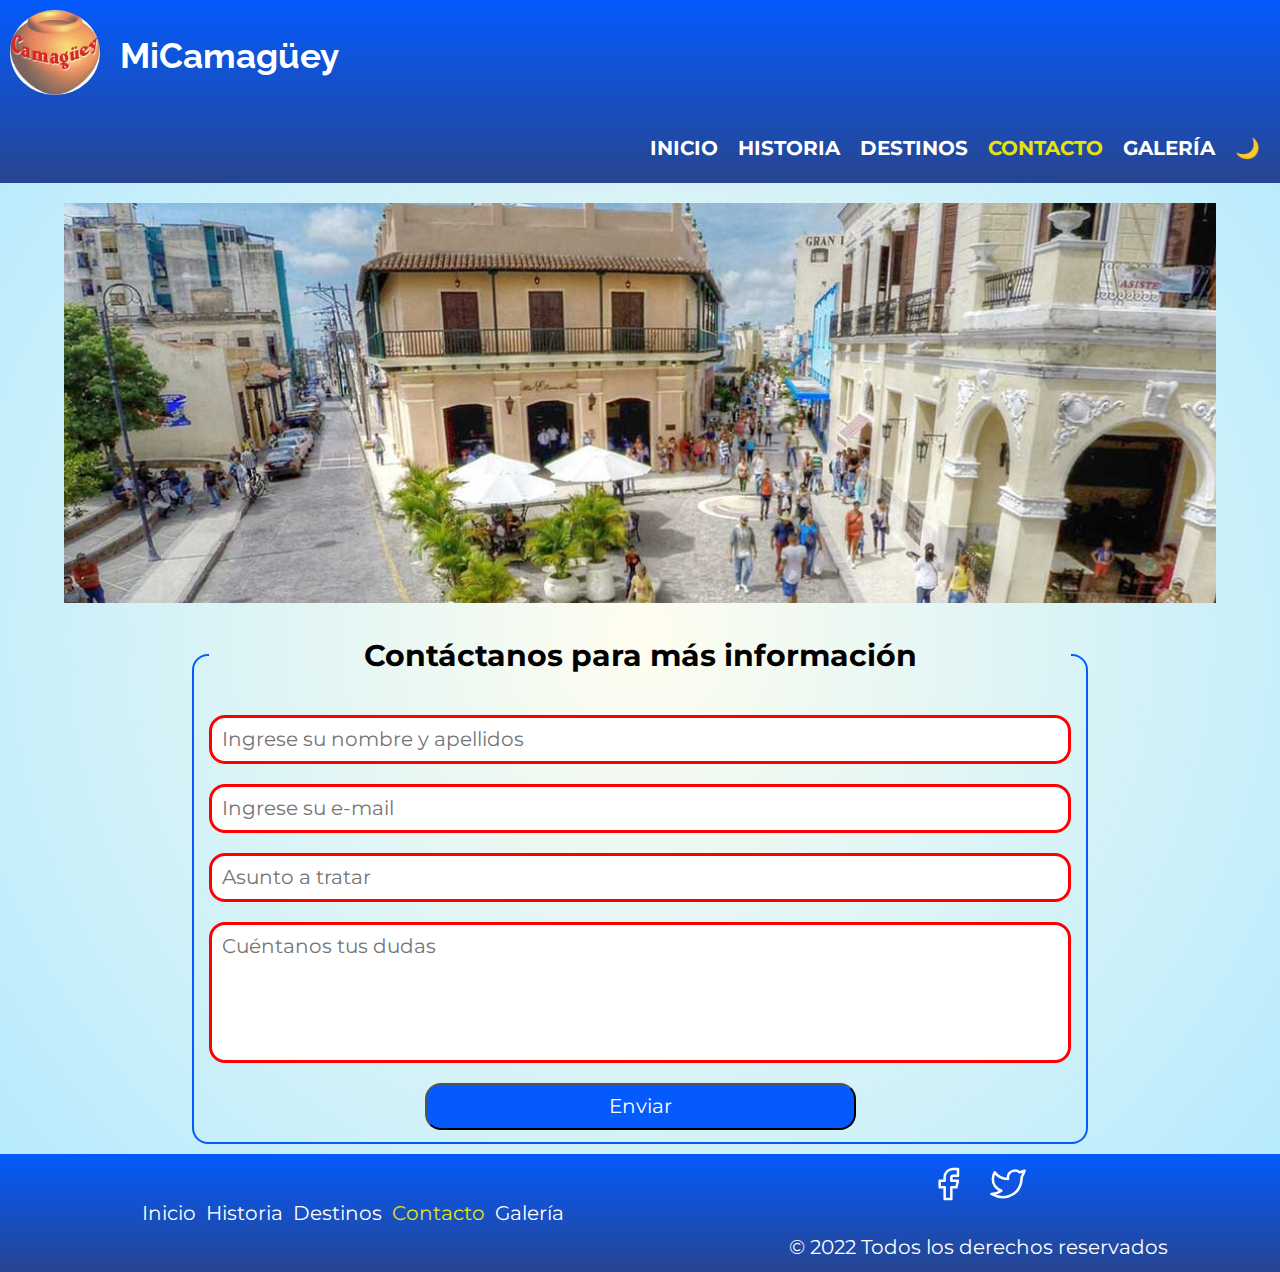
==== pages/contacto.html @ aed762e0 "cambios de fuente" ====
<!DOCTYPE html>
<html lang="en">
  <head>
    <meta charset="UTF-8" />
    <meta http-equiv="X-UA-Compatible" content="IE=edge" />
    <meta name="viewport" content="width=device-width, initial-scale=1.0" />
    <link rel="preconnect" href="https://fonts.googleapis.com" />
    <link rel="preconnect" href="https://fonts.gstatic.com" crossorigin />

    <!-- google fonts -->
    <link rel="preconnect" href="https://fonts.googleapis.com" />
    <link rel="preconnect" href="https://fonts.gstatic.com" crossorigin />
    <link
      href="https://fonts.googleapis.com/css2?family=Montserrat:wght@300&family=Raleway&display=swap"
      rel="stylesheet"
    />

    <!-- wow.js -->
    <link
      rel="stylesheet"
      href="https://cdnjs.cloudflare.com/ajax/libs/animate.css/3.7.2/animate.min.css"
    />
    <link
      rel="stylesheet"
      href="https://cdnjs.cloudflare.com/ajax/libs/animate.css/4.1.1/animate.min.css"
    />

    <!-- normalize -->
    <link rel="stylesheet" href="../css/normalize.css" />
    <!-- styleshhet -->
    <link rel="stylesheet" href="../css/style.css" />
    <title>Mi Camagüey | Contacto</title>

    <!-- favicon -->
    <link
      rel="apple-touch-icon"
      sizes="180x180"
      href="../assets/favicon/apple-touch-icon.png"
    />
    <link
      rel="icon"
      type="image/png"
      sizes="32x32"
      href="../assets/favicon/favicon-32x32.png"
    />
    <link
      rel="icon"
      type="image/png"
      sizes="16x16"
      href="../assets/favicon/favicon-16x16.png"
    />
    <link rel="manifest" href="../assets/favicon/site.webmanifest" />
  </head>
  <body>
    <header data-dark class="header">
      <div class="title">
        <div class="icon">
          <img
            class="iconCam"
            src="../assets/img/tinCam.jfif"
            alt="imagen Tinajon"
          />
        </div>

        <h1><a class="title-text" href="../index.html">MiCamagüey</a></h1>
        <div class="nav-menu hidden">
          <svg
            xmlns="http://www.w3.org/2000/svg"
            class="icon icon-tabler icon-tabler-menu-2"
            width="44"
            height="44"
            viewBox="0 0 24 24"
            stroke-width="1.5"
            stroke="#ffffff"
            fill="none"
            stroke-linecap="round"
            stroke-linejoin="round"
          >
            <path stroke="none" d="M0 0h24v24H0z" fill="none" />
            <line x1="4" y1="6" x2="20" y2="6" />
            <line x1="4" y1="12" x2="20" y2="12" />
            <line x1="4" y1="18" x2="20" y2="18" />
          </svg>
        </div>
      </div>
      <div class="navegation">
        <nav>
          <ul class="navigation__list">
            <li class="navigation__list-item">
              <a class="nav-a" href="../index.html">Inicio</a>
            </li>
            <li class="navigation__list-item">
              <a class="nav-a" href="./historia.html">Historia</a>
            </li>
            <li class="navigation__list-item">
              <a class="nav-a" href="./destinos.html">Destinos</a>
            </li>
            <li class="navigation__list-item">
              <a class="nav-a isactive" href="./contacto.html">Contacto</a>
            </li>
            <li class="navigation__list-item">
              <a class="nav-a" href="./galeria.html">Galería</a>
            </li>
          </ul>
        </nav>
        <div class="theme">
          <p class="btn-theme">​🌙​</p>
          <!--  <button class=" btn-tema-dark ">🌞​​</button> -->
        </div>
      </div>
    </header>
    <main data-dark class="container">
      <div class="slider">
        <div class="slider-slides">
          <div class="slider-slide active">
            <img src="../assets/img/camaguey.jpg" alt="plaza de camaguey" />
          </div>

          <div class="slider-slide">
            <img
              src="../assets/img/Calle-de-los-cines.jpg"
              alt="plaza de camaguey"
            />
          </div>

          <div class="slider-slide">
            <img src="../assets/img/Camaguey (1).jpg" alt="plaza de camaguey" />
          </div>

          <div class="slider-slide">
            <img
              src="../assets/img/Ciudad de Camagüey (2)(1).jpg"
              alt="plaza de camaguey"
            />
          </div>

          <div class="slider-slide">
            <img
              src="../assets/img/brisas-santa-lucia.jpg"
              alt="plaza de camaguey"
            />
          </div>

          <div class="slider-slide">
            <img src="../assets/img/camaguey1.jpg" alt="plaza de camaguey" />
          </div>

          <div class="slider-slide">
            <img
              src="../assets/img/playa-de-santa-lucia-provincia-de-camagüey-cuba-59797340.jpg"
              alt="plaza de camaguey"
            />
          </div>

          <div class="slider-slide">
            <img
              src="../assets/img/GettyImages-498400866.webp"
              alt="plaza de camaguey"
            />
          </div>
        </div>
      </div>
      <div class="form">
        <form id="contact" action="#">
          <fieldset>
            <legend>Contáctanos para más información</legend>
            <input
              type="text"
              placeholder="Ingrese su nombre y apellidos"
              name="nombre"
              id="nombre"
              pattern="^[A-Za-zÑñÁáÉéÍíÓóÚúÜü\s]+$"
              title="EL nombre solo acepta letras y espacios en blanco"
              required
            />
            <input
              type="email"
              placeholder="Ingrese su e-mail"
              name="email"
              id="email"
              pattern="^[a-z0-9]+(\.[_a-z0-9]+)*@[a-z0-9-]+(\.[a-z0-9-]+)*(\.[a-z]{2,15})$"
              title="Email incorrecto"
              required
            />
            <input
              type="text"
              name="subjet"
              placeholder="Asunto a tratar"
              id=""
              title="EL asunto es requerido"
              required
            />
            <textarea
              name="mensaje"
              id="mensaje"
              cols="40"
              rows="5"
              placeholder="Cuéntanos tus dudas"
              data-pattern="^.{1,255}$"
              title="El texto no debe exceder los 255 caracteres"
              required
            ></textarea>
            <input type="submit" value="Enviar" />
          </fieldset>
        </form>
      </div>
    </main>

    <footer data-dark class="footer">
      <ul class="navigation__footer">
        <li class="navigation__footer-item">
          <a href="../index.html">Inicio</a>
        </li>
        <li class="navigation__footer-item">
          <a href="./historia.html">Historia</a>
        </li>
        <li class="navigation__footer-item">
          <a href="./destinos.html">Destinos</a>
        </li>
        <li class="navigation__footer-item">
          <a class="isactive" href="./contacto.html">Contacto</a>
        </li>
        <li class="navigation__footer-item">
          <a href="./galeria.html">Galería</a>
        </li>
      </ul>

      <div class="red">
        <div class="red__icon">
          <a
            class="facebook"
            href="http://facebook.com"
            target="_blank"
            rel="noopener"
          >
            <svg
              xmlns="http://www.w3.org/2000/svg"
              class="icon icon-tabler icon-tabler-brand-facebook"
              width="60"
              height="60"
              viewBox="0 0 24 24"
              stroke-width="1.5"
              stroke="#ffffff"
              fill="none"
              stroke-linecap="round"
              stroke-linejoin="round"
            >
              <path stroke="none" d="M0 0h24v24H0z" fill="none" />
              <path
                d="M7 10v4h3v7h4v-7h3l1 -4h-4v-2a1 1 0 0 1 1 -1h3v-4h-3a5 5 0 0 0 -5 5v2h-3"
              />
            </svg>
          </a>

          <a
            class="twitter"
            href="http://twitter.com"
            target="_blank"
            rel="noopener"
          >
            <svg
              xmlns="http://www.w3.org/2000/svg"
              class="icon icon-tabler icon-tabler-brand-twitter"
              width="60"
              height="60"
              viewBox="0 0 24 24"
              stroke-width="1.5"
              stroke="#ffffff"
              fill="none"
              stroke-linecap="round"
              stroke-linejoin="round"
            >
              <path stroke="none" d="M0 0h24v24H0z" fill="none" />
              <path
                d="M22 4.01c-1 .49 -1.98 .689 -3 .99c-1.121 -1.265 -2.783 -1.335 -4.38 -.737s-2.643 2.06 -2.62 3.737v1c-3.245 .083 -6.135 -1.395 -8 -4c0 0 -4.182 7.433 4 11c-1.872 1.247 -3.739 2.088 -6 2c3.308 1.803 6.913 2.423 10.034 1.517c3.58 -1.04 6.522 -3.723 7.651 -7.742a13.84 13.84 0 0 0 .497 -3.753c-.002 -.249 1.51 -2.772 1.818 -4.013z"
              />
            </svg>
          </a>
        </div>
        <div class="red__derechos">
          <p>&copy; 2022 Todos los derechos reservados</p>
        </div>
      </div>
    </footer>

    <script src="../js/index.js" type="module"></script>
    <!-- wow.js -->
    <script src="../js/wow.min.js"></script>
    <script>
      new WOW().init();
    </script>
  </body>
</html>
---- css/style.css ----
:root {
    --main-color: #045AFC;
    --tilte-color: #FFFFFF;
    --second-color: #B0E9FF;
    --active-color: #E7E307;
    --third-color: #F8E7F9;
    --font-family-ppal: 'Raleway', sans-serif;
    --font-family-sec: 'Montserrat', sans-serif;



}

html {
    margin: 0;
    padding: 0;
    box-sizing: border-box;
    font-size: 62.5%;
    scroll-behavior: smooth;
}

*,
*:before,
*:after {
    box-sizing: inherit;
}

body {
    margin-left: auto;
    margin-right: auto;
    width: 100%;
    max-width: 140rem;
    font-size: 2rem;
    line-height: 1.5;
    background-image: radial-gradient(#fffdef, var(--second-color));
    font-family: var(--font-family-sec);
}

h1 {
    font-size: 3.5rem;
}

h2 {
    font-size: 2.8rem;
}

h3 {
    margin: 1.8rem auto;
}

a {
    text-decoration: none;
    color: var(--tilte-color);
}

li {
    list-style-type: none;
}


/* header */
.header,
.footer {
    background-image: linear-gradient(to top, #274590, var(--main-color));
}


.header {
    width: 100%;
    margin-bottom: 2rem;
    position: sticky;
    top: 0;
    z-index: 997;
}


.iconCam {
    width: 100%;
    height: auto;
    align-content: center;
    border-radius: 50%;
}

.icon {
    width: 11rem;
    min-width: 8rem;
    padding: 1rem 1rem;
}


.title {
    display: flex;
    flex-direction: column;
    justify-content: center;
    align-items: center;
    margin: 0 auto;
}


.title-text {
    font-family: var(--font-family-ppal);
    padding: 1rem 1rem;
}

.nav-a {
    padding-right: 1rem;
    padding-left: 1rem;
    padding-bottom: 0.2rem;
    color: var(--tilte-color);
    text-transform: uppercase;
    font-weight: bold;
    transition: border 0.2s step-end;
}

.navegation {
    display: flex;
    justify-content: flex-end;
    align-items: flex-end;
}


.nav-a:hover {
    border-bottom: 0.2rem solid var(--tilte-color);


}


.hidden {
    visibility: hidden;
    display: none;
}


/* btn theme y animation */

.btn-theme:hover {
    animation: shake 2s forwards;
}


@keyframes shake {
    10% {
        transform: rotate(15deg);
    }

    20% {
        transform: rotate(-15deg);
    }

    30% {
        transform: rotate(15deg);
    }

    50% {
        transform: rotate(0deg);
    }
}


/* //////////////////////////////// */

.nav-menu {
    width: 8rem;
    height: 8rem;
}

.icon-tabler-menu-2 {
    width: 100%;
    height: auto;
    margin: 0 auto;
    padding-top: 2rem;
    min-width: 3rem;
}


.isactive {
    color: var(--active-color);
}

.navigation__list-item {
    text-align: center;
}

.theme {
    margin-right: 2rem;
    margin-left: 1rem;
}

.theme:hover {
    cursor: pointer;
}


/* main */

.container {
    width: 100%;
    margin: 0 auto;
    text-align: center;

}

.big-image__location {
    margin: 0 auto;
    display: flex;
    flex-direction: row;
    justify-content: center;
    align-items: center;

}

.location-text {
    font-weight: bold;
    color: var(--main-color);
    font-size: 3rem;
    cursor: pointer;

}

.block {
    padding-top: 2rem;
    margin-bottom: 2rem;
    border-top: 1rem solid var(--main-color);
    height: auto;
    width: 90%;
    margin-left: auto;
    margin-right: auto;
}

.map iframe {
    border-radius: 16px;
    height: 100%;
}

.block p {
    font-weight: bold;
    font-style: italic;
}


.button {
    border: 2px solid var(--main-color);
    border-radius: 16px;
    width: 90%;
    height: 5rem;
    background-color: rgb(60, 60, 213);
    margin: 0 auto;
    display: flex;
    justify-content: center;
    align-items: center;
}

.button:hover {
    cursor: pointer;
    background-color: rgb(98, 98, 208);
}

.button a {
    color: var(--tilte-color);
    font-size: 2.5rem;
    text-align: center;
    margin: 0 1rem;
}


/* slides de imagenes */

.slider-slides {
    position: relative;
    height: 20rem;
    margin-bottom: 2rem;
}

.slider-slide {
    position: absolute;
    top: 0;
    left: 0;
    width: 100%;
    height: 100%;
    opacity: 0;
    visibility: hidden;
    transition: opacity 2s ease;
}

.slider-slide img {

    height: inherit;
    width: 90%;
    object-fit: cover;
    object-position: 70% 30%;

}

.slider-slide.active {
    opacity: 1;
    visibility: visible;
}

/* //////////////////////////////////////////////////////// */


/* contenido ppal */
.ppal-content {
    margin-top: 5rem;

}

.art1 {
    background-image: url(../assets/img/agramonte.jpg);

}

.art2 {
    background-image: url(../assets/img/sanaceciliajpg.jpg);
}

.art3 {
    background-image: url(../assets/img/playatitle.jpg);
}

.art1,
.art2,
.art3 {
    background-position: center;
    background-repeat: no-repeat;
    background-size: cover;
}

.ppal-content__text {
    width: 90%;
    margin: 0 auto;
    border: 4px solid var(--main-color);
    border-radius: 16px;
    margin-bottom: 2rem;
    color: var(--tilte-color);

}

.all-content {
    background-color: rgba(0, 0, 0, .5);
    transition-duration: 1s;
    height: 100%;
    border-radius: 16px;
}

.all-content:hover {
    background-color: rgba(253, 253, 253, 0.7);
    cursor: pointer;
}

.all-content a:hover {
    color: #000;
    font-weight: 900;
}

.ppal-content__tilte {
    display: flex;
    flex-direction: column;
    justify-content: center;
    align-items: center;
    margin: 0 auto;

}

.icon-content {
    width: 10rem;
    height: 10rem;
    background-color: var(--tilte-color);
    border-radius: 50%;
}


/* footer */
.footer {
    margin: 0 auto;
    width: 100%;
    height: auto;
    display: flex;
    justify-content: space-around;
    align-items: center;

}

.red {
    display: flex;
    flex-direction: column;
    justify-content: center;
    align-items: center;
}

.red__icon {
    display: flex;
    flex-direction: column;
    align-content: center;
}

.red__derechos p {
    color: var(--tilte-color);
    margin: 1rem;
    text-align: center;
}


.footer svg:hover {
    cursor: pointer;
}

.navigation__footer-item {
    margin-right: 1rem;
}


.navigation__footer-item a:hover {
    color: var(--active-color);
}

/* question */

.question {
    margin-top: 3rem;
    margin-bottom: 3rem;
}

.question p,
a {
    display: inline;
}

.question a {
    color: var(--main-color)
}

.question a:hover {
    text-decoration: underline;
}

/* media-queries */

@media screen and (min-width:480px) {
    .title {
        flex-direction: row;
        justify-content: flex-start;
    }

    .red {
        flex-direction: row;
        justify-content: flex-end;
    }

}

@media screen and (min-width:600px) {
    .slider-slides {
        height: 35rem;
    }
}

@media screen and (min-width:768px) {

    .navigation__list {
        display: flex;
        justify-content: center;
        align-content: center;
    }

    .block {
        display: flex;
        gap: 2rem;
    }

    .map,
    .location {
        width: 50%;
    }

    .button {
        width: 30rem;
    }

    .ppal-content {
        display: flex;
        gap: 1rem;
    }

    .ppal-content__text {
        width: 40%;
    }

    .navigation__footer {
        display: flex;
        justify-content: flex-end;
        align-content: center;
    }

    .red__icon {
        flex-direction: row;
        justify-content: flex-start;
        align-items: center;

    }

    .facebook {
        margin-right: -5rem;
    }

    .red {
        flex-direction: column;
        justify-content: center;

    }

    .slider-slides {
        height: 40rem;
    }
}



/* /////////////////////////////////////////////////////////////// */

/* Historia */

.historyContent {
    padding: 2rem 2rem;
    border: 4px solid var(--main-color);
    background-image: linear-gradient(to bottom, var(--third-color), #E45EEC);
    margin-bottom: 3rem;
    border-radius: 16px;
}


.historyContent__img img,
.historyContent__img iframe {
    width: 100%;



}

.historyContent__text p {
    text-align: justify;
    margin-top: 0;
}

.back {
    display: flex;
    flex-direction: column;
    align-content: center;
    justify-content: center;

}


.back__icon :hover {
    cursor: pointer;
}

/* media queries */
@media screen and (min-width:1024px) {
    .historyContent {
        display: flex;
        gap: 2rem;

    }

    .historyContent__img,
    .historyContent__text {
        width: 50%;
    }

    .historyContent__img img {
        display: flex;
        align-content: center;
    }

    .back {
        padding-left: 2rem;
        flex-direction: row;
        justify-content: flex-start;
    }

    .back .question {
        padding-left: 40rem;
    }

}



/* /////////////////////////////////////////////////////////////// */

/* Contacto */

fieldset {

    height: auto;
    margin: 1rem auto;
    width: 70%;
    border: 2px solid var(--main-color);
    border-radius: 16px;
}

legend {
    font-size: 3rem;
    font-weight: bold;
}

.form textarea {
    resize: none;
}

fieldset>* {
    display: block;
    width: 100%;
    margin-top: 2rem;
    padding: 1rem;
    border-radius: 16px;
}

fieldset [type="submit"] {
    background-color: var(--main-color);
    color: var(--tilte-color);
    border-radius: 16px;
}

fieldset [type="submit"]:hover {
    cursor: pointer;
    background-color: rgb(123, 165, 209);

}

.contact *::placeholder {
    color: #000;
}

[required]:valid {
    border: 3px solid green;
}

[required]:invalid {
    border: 3px solid red;
}

/* media queries */
@media screen and (min-width:768px) {
    fieldset [type="submit"] {
        width: 50%;
        margin-left: auto;
        margin-right: auto;
    }
}

/* ///////////////////////////////////////////////////////////////////////////// */

/* galeria */
.galery {
    display: grid;
    row-gap: 2rem;
}

.galery__img {
    width: 90%;
    max-width: 50rem;
    height: 30rem;
    background-color: var(--third-color);
    margin: 0 auto;
    margin-bottom: 1rem;
    border-radius: 5%;
}

.galery__img img {
    width: 100%;
    height: 100%;
    border-radius: 5%;
    padding: 1rem 1rem;
    background-size: cover;
    opacity: 0.5;
}

.extra-image {
    width: 100%;
    max-width: 50rem;
    min-height: 30rem;
    background-repeat: no-repeat;
    background-size: cover;
    background-position: center;
    border-radius: 16px;
    opacity: 0.2;
}

.bI-one,
.bI-two {
    background-image: url(../assets/img/hoteles/CCC-Valentin-Cayo-Cruz-Pool-001.jpg);
    width: 90%;
    margin: 1rem auto;
}

.bI-one {
    grid-row: 2;
}

.bI-two {
    grid-row: 15;
}

.galery__img img:hover {
    opacity: 1;
}

@media screen and (min-width:768px) {
    .galery {
        grid-template-columns: repeat(2, 1fr);
    }

    .extra-image {
        max-width: 100rem;
    }

    .bI-one,
    .bI-two {
        width: 95%;
    }

    .bI-one {
        grid-column: 1/3;
    }

    .bI-two {
        grid-row: 8;
        grid-column: 1/3;
    }
}

@media screen and (min-width:1024px) {
    .galery {
        grid-template-columns: repeat(3, 1fr);
    }

    .bI-one {
        grid-column: 1/3;
    }

    .bI-two {
        grid-row: 5;
        grid-column: 2/4;
    }
}

/* /////////////////////////////////////////////////////////////////////////// */

/* destinos */
.travel {
    margin-top: 4rem;
}

.ppal-section__search {
    display: flex;
    align-items: center;
    justify-content: center;
    width: 100%;
    margin: 0 auto;
}

.ppal-section__search input {
    border: 2px solid var(--main-color);
    border-radius: 16px;
    width: 60%;
    height: 4rem;
    padding-left: 1rem;
}

.ppal-section__search svg {
    width: 4rem;
    height: 4rem;
    border: 2px solid var(--main-color);
    border-radius: 50%;
    margin-left: 1rem;

}

.ppal-section__search svg:hover {
    cursor: pointer;
    background-color: #FFFFFF;

}

.card {
    width: 90%;
    max-width: 45rem;
    height: 40rem;
    background-color: var(--third-color);
    border: 2px solid var(--main-color);
    border-radius: 5%;
    margin: 0 auto;
    margin-bottom: 3rem;
}

.card__img {
    padding-top: 2rem;
    width: 100%;
    height: 25rem;
    margin: 0 auto;

}

.card__img img {
    width: 90%;
    height: 100%;
    border-radius: 5%;
}

.card__text {
    margin: 2rem 1rem;
}

.btn {
    background-color: var(--main-color);
    width: 60%;
    height: auto;
    color: var(--tilte-color);
    margin: 2rem auto;
    border-radius: 16px;
}

.btn:hover {
    cursor: pointer;
    background-color: rgb(98, 98, 208);
}

/* mediaqueries */
@media screen and (min-width:768px) {
    .travel {
        display: grid;
        grid-template-columns: repeat(2, 1fr);
    }

    .ppal-section__search input {
        width: 33rem;
    }
}

@media screen and (min-width:1024px) {
    .travel {
        grid-template-columns: repeat(3, 1fr);
    }

}

/* color tema */
.dark {
    background-color: #000000;
    color: var(--active-color);
}
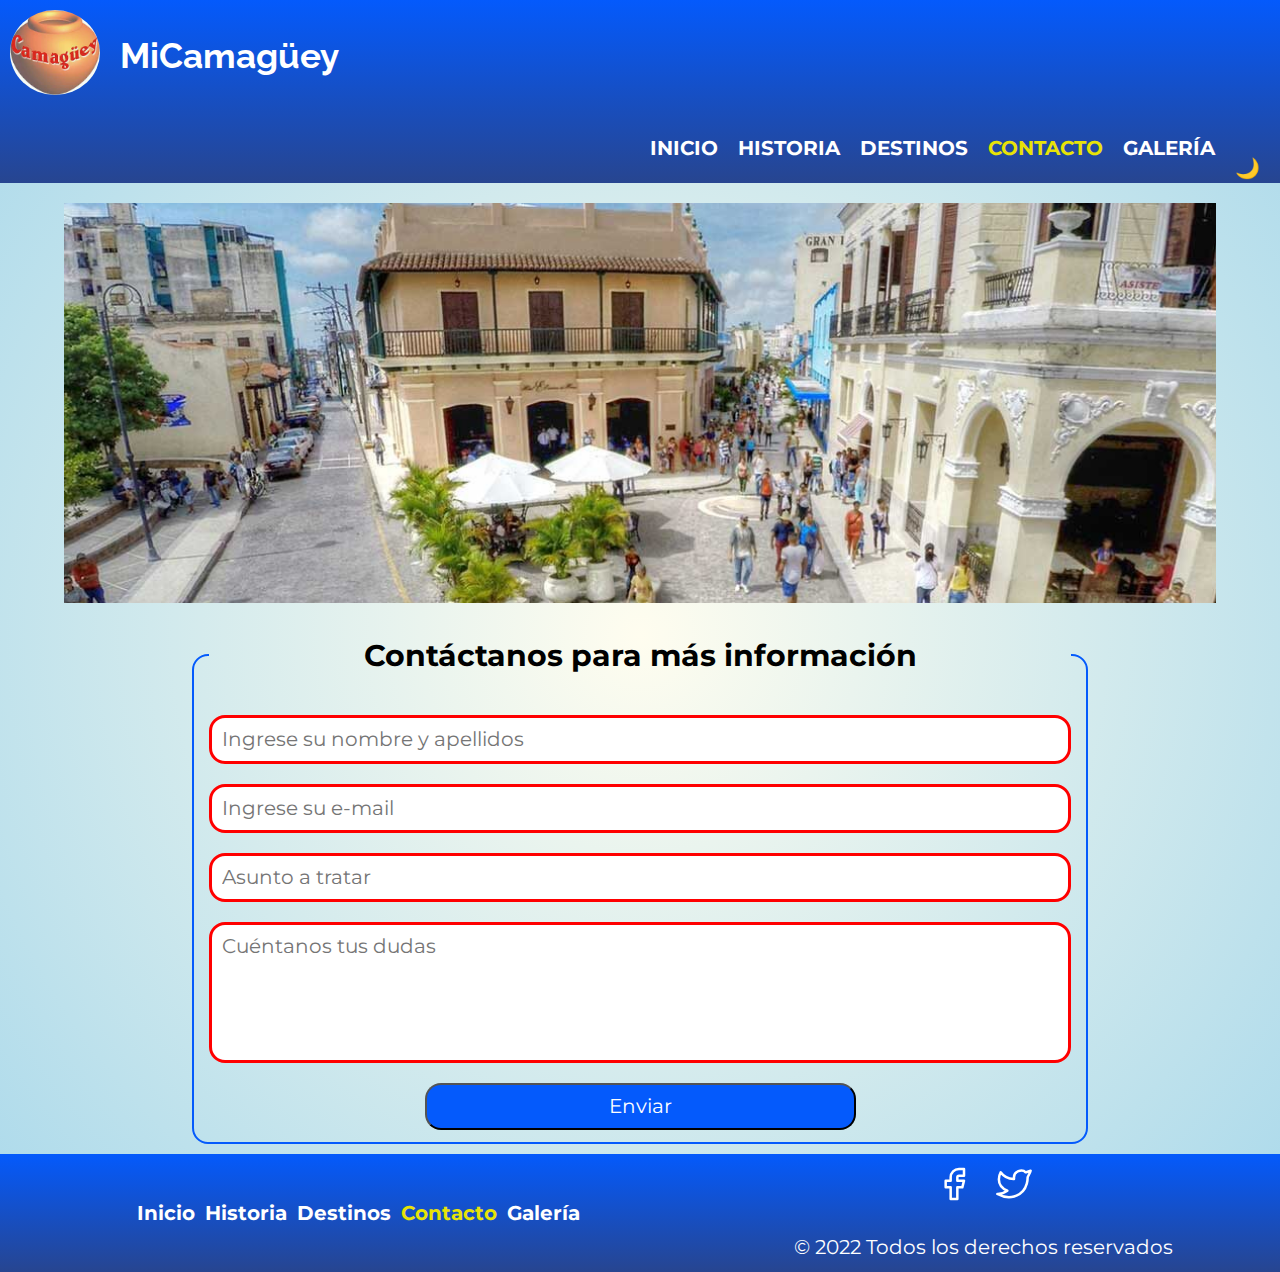
==== commit e5476926: "Actualizando cambios" ====
--- a/pages/contacto.html
+++ b/pages/contacto.html
@@ -14,7 +14,13 @@
       href="https://fonts.googleapis.com/css2?family=Montserrat:wght@300&family=Raleway&display=swap"
       rel="stylesheet"
     />
-
+    <!-- boostrap -->
+    <link
+      href="https://cdn.jsdelivr.net/npm/bootstrap@5.2.2/dist/css/bootstrap.min.css"
+      rel="stylesheet"
+      integrity="sha384-Zenh87qX5JnK2Jl0vWa8Ck2rdkQ2Bzep5IDxbcnCeuOxjzrPF/et3URy9Bv1WTRi"
+      crossorigin="anonymous"
+    />
     <!-- wow.js -->
     <link
       rel="stylesheet"
@@ -283,11 +289,20 @@
       </div>
     </footer>
 
-    <script src="../js/index.js" type="module"></script>
     <!-- wow.js -->
     <script src="../js/wow.min.js"></script>
     <script>
       new WOW().init();
     </script>
+
+    <!-- boostrap js -->
+    <script
+      src="https://cdn.jsdelivr.net/npm/bootstrap@5.2.2/dist/js/bootstrap.bundle.min.js"
+      integrity="sha384-OERcA2EqjJCMA+/3y+gxIOqMEjwtxJY7qPCqsdltbNJuaOe923+mo//f6V8Qbsw3"
+      crossorigin="anonymous"
+    ></script>
+
+    <!-- scrip ppal -->
+    <script src="../js/index.js" type="module"></script>
   </body>
 </html>
--- a/css/style.css
+++ b/css/style.css
@@ -1,14 +1,13 @@
 :root {
     --main-color: #045AFC;
     --tilte-color: #FFFFFF;
-    --second-color: #B0E9FF;
+    --second-color: #a8d8eb;
+    --second-color-opacity: rgba(2, 4, 9, 0.2);
     --active-color: #E7E307;
     --third-color: #F8E7F9;
+    --black-color: #000000;
     --font-family-ppal: 'Raleway', sans-serif;
     --font-family-sec: 'Montserrat', sans-serif;
-
-
-
 }
 
 html {
@@ -51,10 +50,15 @@
 a {
     text-decoration: none;
     color: var(--tilte-color);
+    font-weight: bold;
 }
 
 li {
     list-style-type: none;
+}
+
+p {
+    margin: 0 auto;
 }
 
 
@@ -108,7 +112,7 @@
     padding-bottom: 0.2rem;
     color: var(--tilte-color);
     text-transform: uppercase;
-    font-weight: bold;
+    /*   font-weight: bold; */
     transition: border 0.2s step-end;
 }
 
@@ -118,13 +122,10 @@
     align-items: flex-end;
 }
 
-
 .nav-a:hover {
     border-bottom: 0.2rem solid var(--tilte-color);
-
-
-}
-
+    color: var(--tilte-color);
+}
 
 .hidden {
     visibility: hidden;
@@ -191,14 +192,12 @@
     cursor: pointer;
 }
 
-
 /* main */
 
 .container {
     width: 100%;
     margin: 0 auto;
     text-align: center;
-
 }
 
 .big-image__location {
@@ -215,7 +214,6 @@
     color: var(--main-color);
     font-size: 3rem;
     cursor: pointer;
-
 }
 
 .block {
@@ -249,11 +247,12 @@
     display: flex;
     justify-content: center;
     align-items: center;
+    transition: all 0.5s ease;
 }
 
 .button:hover {
     cursor: pointer;
-    background-color: rgb(98, 98, 208);
+    background-color: var(--second-color);
 }
 
 .button a {
@@ -261,6 +260,11 @@
     font-size: 2.5rem;
     text-align: center;
     margin: 0 1rem;
+    transition: all 0.5s ease;
+}
+
+.button:hover a {
+    color: var(--black-color);
 }
 
 
@@ -303,12 +307,10 @@
 /* contenido ppal */
 .ppal-content {
     margin-top: 5rem;
-
 }
 
 .art1 {
     background-image: url(../assets/img/agramonte.jpg);
-
 }
 
 .art2 {
@@ -338,7 +340,7 @@
 }
 
 .all-content {
-    background-color: rgba(0, 0, 0, .5);
+    background-color: rgba(0, 0, 0, 0.5);
     transition-duration: 1s;
     height: 100%;
     border-radius: 16px;
@@ -351,7 +353,6 @@
 
 .all-content a:hover {
     color: #000;
-    font-weight: 900;
 }
 
 .ppal-content__tilte {
@@ -478,15 +479,6 @@
         width: 30rem;
     }
 
-    .ppal-content {
-        display: flex;
-        gap: 1rem;
-    }
-
-    .ppal-content__text {
-        width: 40%;
-    }
-
     .navigation__footer {
         display: flex;
         justify-content: flex-end;
@@ -515,32 +507,136 @@
     }
 }
 
+@media screen and (min-width:1024px) {
+    .ppal-content {
+        display: flex;
+        gap: 1rem;
+    }
+
+}
+
 
 
 /* /////////////////////////////////////////////////////////////// */
 
 /* Historia */
+.content-title {
+    border-top: 5px solid var(--main-color);
+    border-bottom: 5px solid var(--main-color);
+    width: 70%;
+    text-align: center;
+    margin-left: auto;
+    margin-right: auto;
+}
 
 .historyContent {
-    padding: 2rem 2rem;
+    width: 100%;
     border: 4px solid var(--main-color);
-    background-image: linear-gradient(to bottom, var(--third-color), #E45EEC);
-    margin-bottom: 3rem;
-    border-radius: 16px;
-}
-
-
-.historyContent__img img,
-.historyContent__img iframe {
-    width: 100%;
-
-
-
-}
+    border-radius: 16px;
+    margin-bottom: 1rem;
+}
+
+.img1 {
+    background-image: url("../assets/img/descubrimiento-cuba.jpg");
+}
+
+.img2 {
+    background-image: url("../assets/img/ARQUITECTURA-COLONIAL-CUBANA_Joaquin-Emilio-WEISS_-Grabaado-de-la-Plaza-del-Mercado_Plaza-Vieja-de-la-Habana_Dibujo-Elias-Durnford.jpg");
+}
+
+.img3 {
+    background-image: url("../assets/img/independencia-cuba.jpg");
+}
+
+.img4 {
+    background-image: url("../assets/img/images.jfif");
+}
+
+
+.historyContent__img {
+    width: 100%;
+    height: 100%;
+    background-repeat: no-repeat;
+    background-position: center;
+    background-size: cover;
+    border-radius: 16px;
+}
+
+
+.historyContent__text {
+    transition: all 1s ease;
+    height: 100%;
+
+}
+
+.textColor-white {
+    color: var(--tilte-color);
+}
+
+.historyText__title {
+    margin-top: 0;
+    padding-top: 3rem;
+}
+
+.historyText__title {
+    visibility: hidden;
+}
+
 
 .historyContent__text p {
-    text-align: justify;
-    margin-top: 0;
+    display: flex;
+    justify-content: center;
+    align-items: flex-start;
+    padding: 1rem 1rem;
+    margin-bottom: 1rem;
+    height: 100%;
+    font-weight: bold;
+    visibility: hidden;
+}
+
+.btn-container {
+    padding: 1rem 1rem;
+    visibility: hidden;
+}
+
+.btn-youtube {
+    background-color: var(--main-color);
+    width: 80%;
+    border-radius: 30px;
+    margin-left: auto;
+    margin-right: auto;
+    display: flex;
+    justify-content: space-around;
+    align-items: center;
+    height: 5rem;
+    transition: background-color 1s ease;
+
+}
+
+.youtube-svg {
+    margin-top: 1rem;
+}
+
+.btn-youtube:hover {
+    color: var(--black-color);
+    background-color: var(--second-color);
+}
+
+
+.historyContent__text:hover>* {
+    visibility: visible;
+}
+
+.historyContent__text:hover {
+    background-color: rgba(0, 0, 0, .5);
+}
+
+.btn-youtube:hover strong {
+    color: var(--black-color);
+}
+
+.btn-youtube:hover svg {
+    fill: var(--black-color);
 }
 
 .back {
@@ -551,28 +647,21 @@
 
 }
 
-
 .back__icon :hover {
     cursor: pointer;
 }
 
 /* media queries */
 @media screen and (min-width:1024px) {
-    .historyContent {
-        display: flex;
-        gap: 2rem;
-
-    }
-
-    .historyContent__img,
-    .historyContent__text {
+    .grid-container {
+        display: grid;
+        grid-template-columns: repeat(2, 1fr);
+        column-gap: 1rem;
+    }
+
+    /*  .historyText-title {
         width: 50%;
-    }
-
-    .historyContent__img img {
-        display: flex;
-        align-content: center;
-    }
+    } */
 
     .back {
         padding-left: 2rem;
@@ -663,37 +752,38 @@
     width: 90%;
     max-width: 50rem;
     height: 30rem;
-    background-color: var(--third-color);
-    margin: 0 auto;
-    margin-bottom: 1rem;
     border-radius: 5%;
+    margin: 0 auto;
+
 }
 
 .galery__img img {
     width: 100%;
     height: 100%;
     border-radius: 5%;
-    padding: 1rem 1rem;
     background-size: cover;
-    opacity: 0.5;
+    cursor: pointer;
+
 }
 
 .extra-image {
-    width: 100%;
+    width: 90%;
     max-width: 50rem;
-    min-height: 30rem;
+    height: 30rem;
+    margin-left: auto;
     background-repeat: no-repeat;
     background-size: cover;
     background-position: center;
     border-radius: 16px;
-    opacity: 0.2;
-}
+    cursor: pointer;
+}
+
 
 .bI-one,
 .bI-two {
     background-image: url(../assets/img/hoteles/CCC-Valentin-Cayo-Cruz-Pool-001.jpg);
     width: 90%;
-    margin: 1rem auto;
+    margin: 0 auto;
 }
 
 .bI-one {
@@ -704,22 +794,17 @@
     grid-row: 15;
 }
 
-.galery__img img:hover {
-    opacity: 1;
-}
+
 
 @media screen and (min-width:768px) {
     .galery {
         grid-template-columns: repeat(2, 1fr);
+        row-gap: 3rem;
     }
 
     .extra-image {
-        max-width: 100rem;
-    }
-
-    .bI-one,
-    .bI-two {
         width: 95%;
+        max-width: 110rem;
     }
 
     .bI-one {
@@ -814,7 +899,7 @@
     margin: 2rem 1rem;
 }
 
-.btn {
+.btn-card {
     background-color: var(--main-color);
     width: 60%;
     height: auto;
@@ -823,7 +908,7 @@
     border-radius: 16px;
 }
 
-.btn:hover {
+.btn-card:hover {
     cursor: pointer;
     background-color: rgb(98, 98, 208);
 }
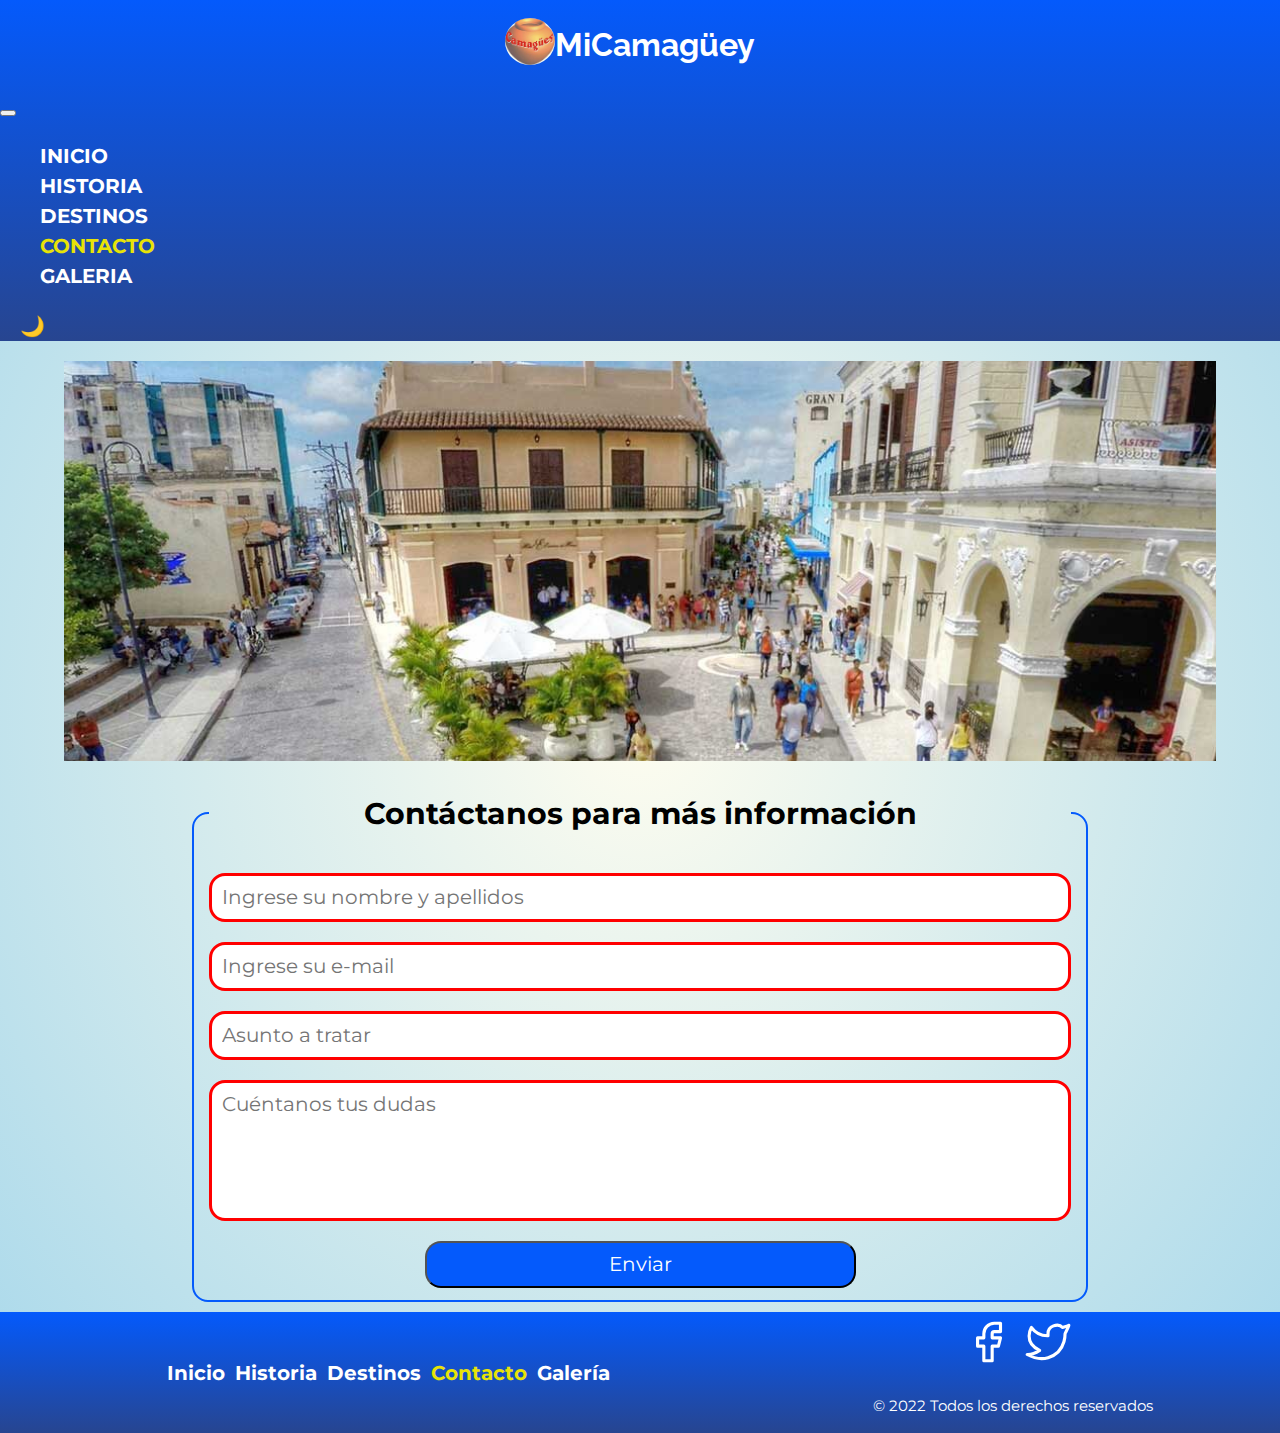
==== commit 3f47edb3: "adaptando header con bosstrap y acomodando elementos del footer" ====
--- a/pages/contacto.html
+++ b/pages/contacto.html
@@ -59,61 +59,59 @@
   </head>
   <body>
     <header data-dark class="header">
-      <div class="title">
-        <div class="icon">
-          <img
-            class="iconCam"
-            src="../assets/img/tinCam.jfif"
-            alt="imagen Tinajon"
-          />
+      <nav class="navbar navbar-expand-lg bg-light nav-size">
+        <div class="container-fluid nav-background">
+          <a class="navbar-brand" href="#">
+            <div class="title">
+              <div class="icon">
+                <img
+                  class="iconCam"
+                  src="../assets/img/tinCam.jfif"
+                  alt="imagen Tinajon"
+                />
+              </div>
+              <h1>
+                <a class="title-text" href="../index.html">MiCamagüey</a>
+              </h1>
+            </div>
+          </a>
+          <button
+            class="navbar-toggler"
+            type="button"
+            data-bs-toggle="collapse"
+            data-bs-target="#navbarNav"
+            aria-controls="navbarNav"
+            aria-expanded="false"
+            aria-label="Toggle navigation"
+          >
+            <span class="navbar-toggler-icon"></span>
+          </button>
+          <div class="collapse navbar-collapse nav-menu" id="navbarNav">
+            <ul class="navbar-nav">
+              <li class="nav-item">
+                <a class="nav-link nav-a" href="../index.html">Inicio</a>
+              </li>
+              <li class="nav-item">
+                <a class="nav-link nav-a" href="./historia.html">Historia</a>
+              </li>
+              <li class="nav-item">
+                <a class="nav-link nav-a" href="./destinos.html">Destinos</a>
+              </li>
+              <li class="nav-item">
+                <a class="nav-link nav-a isactive" href="./contacto.html"
+                  >Contacto</a
+                >
+              </li>
+              <li class="nav-item">
+                <a class="nav-link nav-a" href="./galeria.html">Galeria</a>
+              </li>
+            </ul>
+            <div class="theme">
+              <p class="btn-theme">​🌙​</p>
+            </div>
+          </div>
         </div>
-
-        <h1><a class="title-text" href="../index.html">MiCamagüey</a></h1>
-        <div class="nav-menu hidden">
-          <svg
-            xmlns="http://www.w3.org/2000/svg"
-            class="icon icon-tabler icon-tabler-menu-2"
-            width="44"
-            height="44"
-            viewBox="0 0 24 24"
-            stroke-width="1.5"
-            stroke="#ffffff"
-            fill="none"
-            stroke-linecap="round"
-            stroke-linejoin="round"
-          >
-            <path stroke="none" d="M0 0h24v24H0z" fill="none" />
-            <line x1="4" y1="6" x2="20" y2="6" />
-            <line x1="4" y1="12" x2="20" y2="12" />
-            <line x1="4" y1="18" x2="20" y2="18" />
-          </svg>
-        </div>
-      </div>
-      <div class="navegation">
-        <nav>
-          <ul class="navigation__list">
-            <li class="navigation__list-item">
-              <a class="nav-a" href="../index.html">Inicio</a>
-            </li>
-            <li class="navigation__list-item">
-              <a class="nav-a" href="./historia.html">Historia</a>
-            </li>
-            <li class="navigation__list-item">
-              <a class="nav-a" href="./destinos.html">Destinos</a>
-            </li>
-            <li class="navigation__list-item">
-              <a class="nav-a isactive" href="./contacto.html">Contacto</a>
-            </li>
-            <li class="navigation__list-item">
-              <a class="nav-a" href="./galeria.html">Galería</a>
-            </li>
-          </ul>
-        </nav>
-        <div class="theme">
-          <p class="btn-theme">​🌙​</p>
-          <!--  <button class=" btn-tema-dark ">🌞​​</button> -->
-        </div>
-      </div>
+      </nav>
     </header>
     <main data-dark class="container">
       <div class="slider">
@@ -231,10 +229,10 @@
         </li>
       </ul>
 
-      <div class="red">
-        <div class="red__icon">
+      <div class="red-footer">
+        <div class="red__icon-footer">
           <a
-            class="facebook"
+            class="facebook-footer"
             href="http://facebook.com"
             target="_blank"
             rel="noopener"
@@ -259,7 +257,7 @@
           </a>
 
           <a
-            class="twitter"
+            class="twitter-footer"
             href="http://twitter.com"
             target="_blank"
             rel="noopener"
--- a/css/style.css
+++ b/css/style.css
@@ -36,7 +36,7 @@
 }
 
 h1 {
-    font-size: 3.5rem;
+    font-size: 3.2rem;
 }
 
 h2 {
@@ -44,6 +44,8 @@
 }
 
 h3 {
+    font-size: 2.3rem;
+    font-weight: bold;
     margin: 1.8rem auto;
 }
 
@@ -57,13 +59,8 @@
     list-style-type: none;
 }
 
-p {
-    margin: 0 auto;
-}
-
 
 /* header */
-.header,
 .footer {
     background-image: linear-gradient(to top, #274590, var(--main-color));
 }
@@ -71,10 +68,9 @@
 
 .header {
     width: 100%;
-    margin-bottom: 2rem;
     position: sticky;
     top: 0;
-    z-index: 997;
+    z-index: 999;
 }
 
 
@@ -86,50 +82,46 @@
 }
 
 .icon {
-    width: 11rem;
-    min-width: 8rem;
-    padding: 1rem 1rem;
+    width: 5rem;
+    min-width: 4rem;
+    margin-left: 1rem;
 }
 
 
 .title {
     display: flex;
-    flex-direction: column;
     justify-content: center;
     align-items: center;
-    margin: 0 auto;
+}
+
+.title a:hover {
+    color: var(--tilte-color);
 }
 
 
 .title-text {
     font-family: var(--font-family-ppal);
-    padding: 1rem 1rem;
-}
+    padding: 1rem 0rem;
+    margin-right: 3rem;
+}
+
 
 .nav-a {
-    padding-right: 1rem;
-    padding-left: 1rem;
-    padding-bottom: 0.2rem;
     color: var(--tilte-color);
     text-transform: uppercase;
-    /*   font-weight: bold; */
-    transition: border 0.2s step-end;
-}
-
-.navegation {
-    display: flex;
-    justify-content: flex-end;
-    align-items: flex-end;
+    transition: all 0.5s ease;
+    font-weight: bold;
+
+}
+
+.nav-background {
+    background-image: linear-gradient(to top, #274590, var(--main-color));
 }
 
 .nav-a:hover {
-    border-bottom: 0.2rem solid var(--tilte-color);
-    color: var(--tilte-color);
-}
-
-.hidden {
-    visibility: hidden;
-    display: none;
+    color: var(--main-color);
+    background-color: var(--tilte-color);
+
 }
 
 
@@ -161,36 +153,16 @@
 
 /* //////////////////////////////// */
 
-.nav-menu {
-    width: 8rem;
-    height: 8rem;
-}
-
-.icon-tabler-menu-2 {
-    width: 100%;
-    height: auto;
-    margin: 0 auto;
-    padding-top: 2rem;
-    min-width: 3rem;
-}
-
-
 .isactive {
     color: var(--active-color);
 }
 
-.navigation__list-item {
-    text-align: center;
-}
-
 .theme {
-    margin-right: 2rem;
-    margin-left: 1rem;
-}
-
-.theme:hover {
-    cursor: pointer;
-}
+    cursor: pointer;
+    margin-top: 1rem;
+    margin-left: 2rem;
+}
+
 
 /* main */
 
@@ -239,11 +211,11 @@
 
 .button {
     border: 2px solid var(--main-color);
-    border-radius: 16px;
+    border-radius: 24px;
     width: 90%;
     height: 5rem;
     background-color: rgb(60, 60, 213);
-    margin: 0 auto;
+    margin: 2rem auto;
     display: flex;
     justify-content: center;
     align-items: center;
@@ -332,7 +304,7 @@
 .ppal-content__text {
     width: 90%;
     margin: 0 auto;
-    border: 4px solid var(--main-color);
+    border: 6px solid var(--main-color);
     border-radius: 16px;
     margin-bottom: 2rem;
     color: var(--tilte-color);
@@ -343,7 +315,7 @@
     background-color: rgba(0, 0, 0, 0.5);
     transition-duration: 1s;
     height: 100%;
-    border-radius: 16px;
+    border-radius: 10px;
 }
 
 .all-content:hover {
@@ -362,6 +334,11 @@
     align-items: center;
     margin: 0 auto;
 
+}
+
+.ppal-content p {
+    margin-bottom: 0;
+    padding: 1rem 1rem;
 }
 
 .icon-content {
@@ -383,22 +360,25 @@
 
 }
 
-.red {
+.red-footer {
     display: flex;
     flex-direction: column;
     justify-content: center;
     align-items: center;
 }
 
-.red__icon {
-    display: flex;
-    flex-direction: column;
+.red__icon-footer {
+    display: flex;
+    flex-direction: row;
     align-content: center;
-}
+    justify-content: center;
+}
+
+
 
 .red__derechos p {
+    font-size: 1.5rem;
     color: var(--tilte-color);
-    margin: 1rem;
     text-align: center;
 }
 
@@ -424,7 +404,7 @@
 }
 
 .question p,
-a {
+.question a {
     display: inline;
 }
 
@@ -438,18 +418,6 @@
 
 /* media-queries */
 
-@media screen and (min-width:480px) {
-    .title {
-        flex-direction: row;
-        justify-content: flex-start;
-    }
-
-    .red {
-        flex-direction: row;
-        justify-content: flex-end;
-    }
-
-}
 
 @media screen and (min-width:600px) {
     .slider-slides {
@@ -458,12 +426,6 @@
 }
 
 @media screen and (min-width:768px) {
-
-    .navigation__list {
-        display: flex;
-        justify-content: center;
-        align-content: center;
-    }
 
     .block {
         display: flex;
@@ -485,22 +447,11 @@
         align-content: center;
     }
 
-    .red__icon {
-        flex-direction: row;
-        justify-content: flex-start;
-        align-items: center;
-
-    }
 
     .facebook {
         margin-right: -5rem;
     }
 
-    .red {
-        flex-direction: column;
-        justify-content: center;
-
-    }
 
     .slider-slides {
         height: 40rem;
@@ -511,6 +462,13 @@
     .ppal-content {
         display: flex;
         gap: 1rem;
+    }
+
+    .red-footer {
+        flex-direction: column;
+        justify-content: flex-start;
+        align-items: center;
+
     }
 
 }
@@ -534,6 +492,7 @@
     border: 4px solid var(--main-color);
     border-radius: 16px;
     margin-bottom: 1rem;
+    margin-top: 2rem;
 }
 
 .img1 {
@@ -836,15 +795,17 @@
 
 /* destinos */
 .travel {
-    margin-top: 4rem;
-}
+    margin-top: 2rem;
+}
+
+
 
 .ppal-section__search {
     display: flex;
     align-items: center;
     justify-content: center;
     width: 100%;
-    margin: 0 auto;
+    margin: 2rem auto;
 }
 
 .ppal-section__search input {
@@ -901,7 +862,7 @@
 
 .btn-card {
     background-color: var(--main-color);
-    width: 60%;
+    width: 70%;
     height: auto;
     color: var(--tilte-color);
     margin: 2rem auto;
@@ -910,7 +871,8 @@
 
 .btn-card:hover {
     cursor: pointer;
-    background-color: rgb(98, 98, 208);
+    background-color: var(--second-color);
+    color: var(--black-color);
 }
 
 /* mediaqueries */
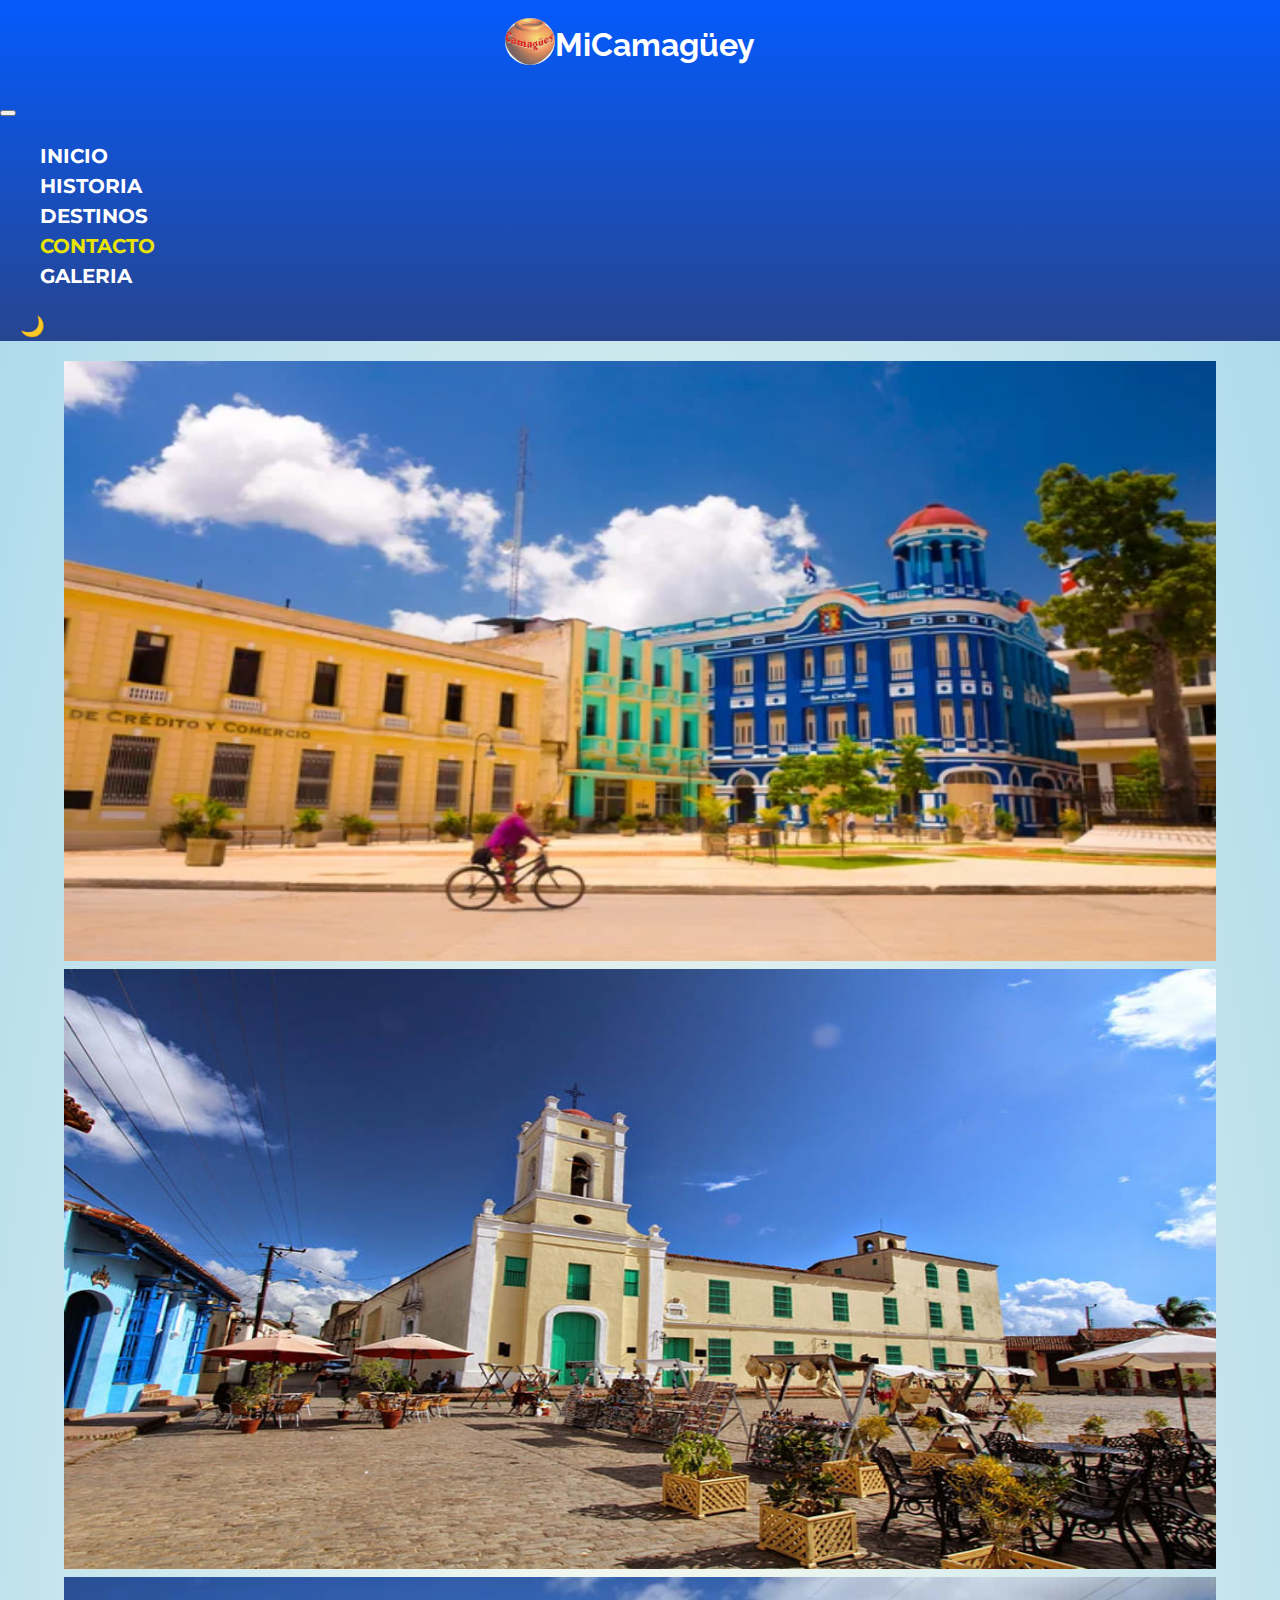
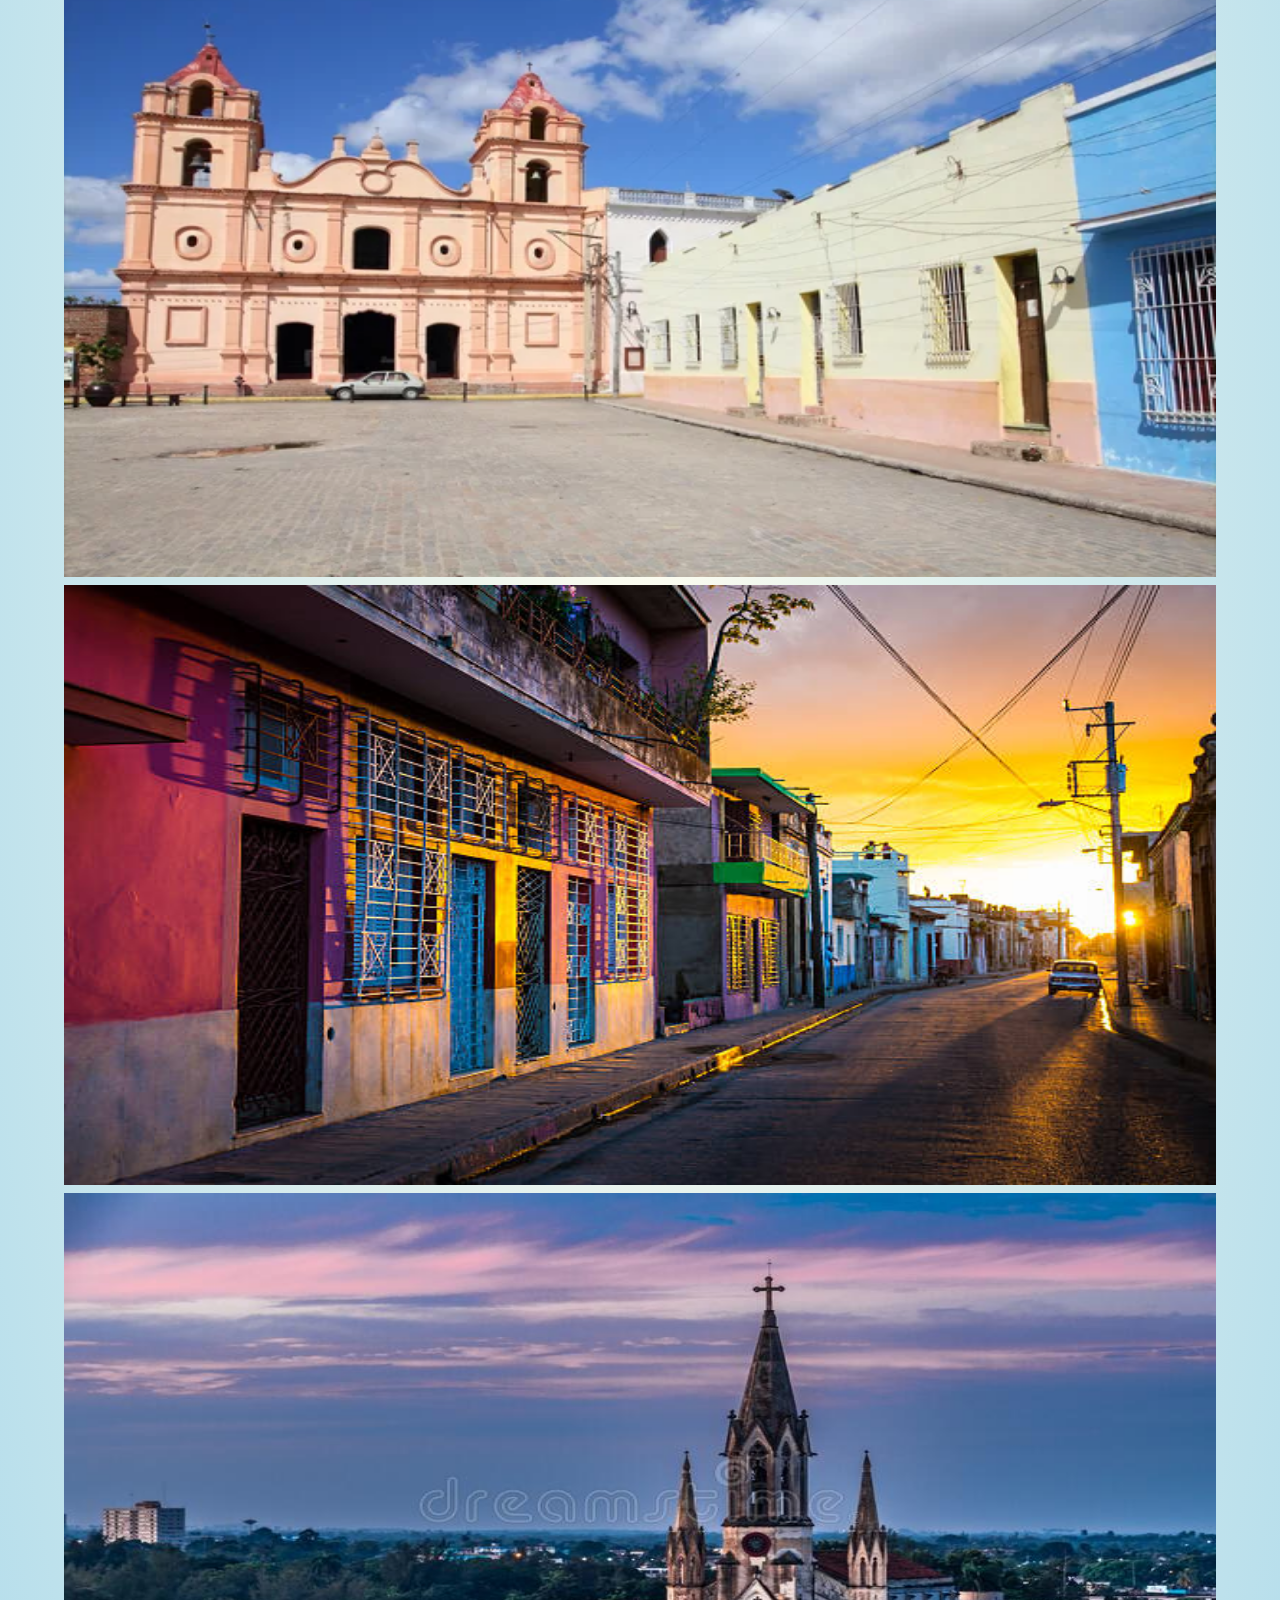
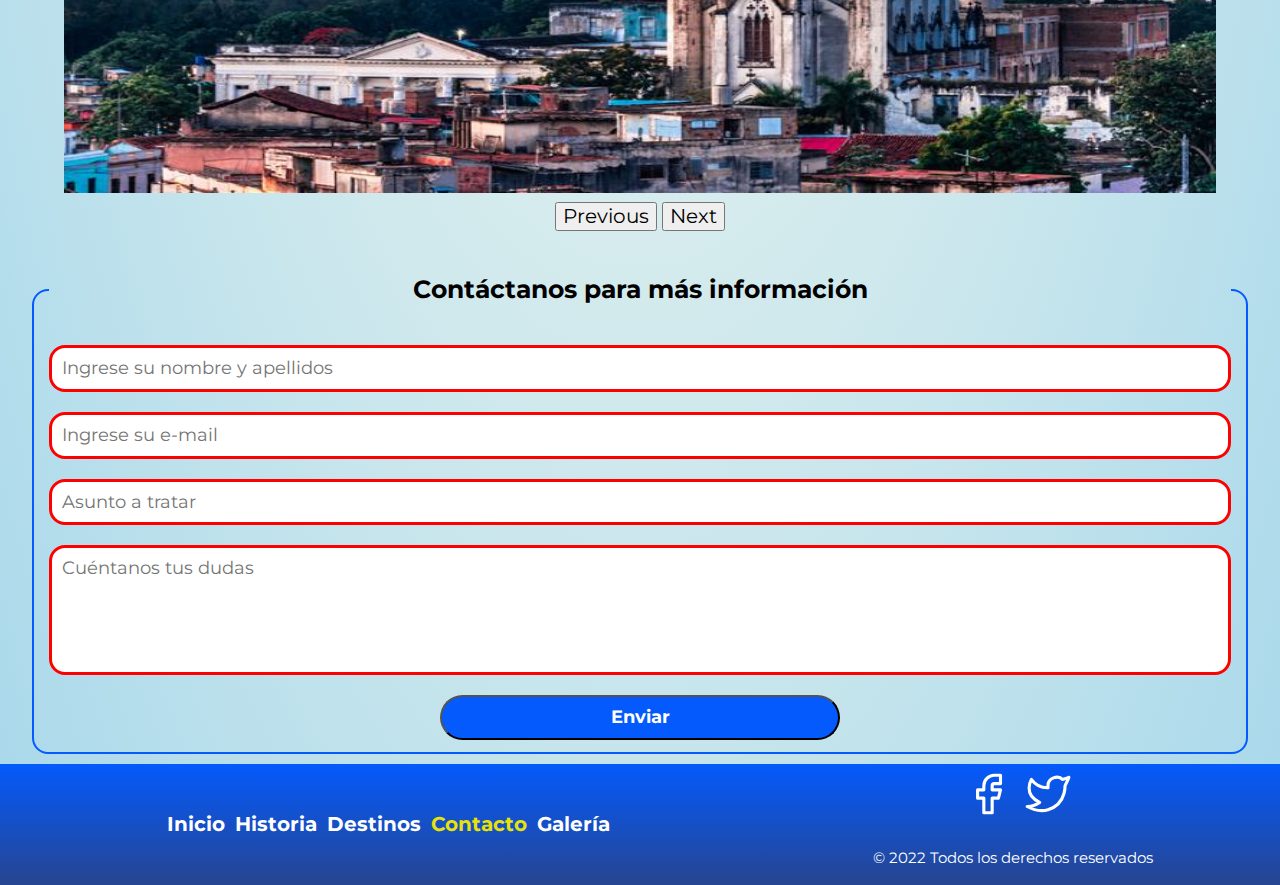
==== commit ea89cf64: "carousel listo" ====
--- a/pages/contacto.html
+++ b/pages/contacto.html
@@ -113,57 +113,76 @@
         </div>
       </nav>
     </header>
-    <main data-dark class="container">
-      <div class="slider">
-        <div class="slider-slides">
-          <div class="slider-slide active">
-            <img src="../assets/img/camaguey.jpg" alt="plaza de camaguey" />
+    <main data-dark class="main-container">
+      <section class="slides-container">
+        <div
+          id="carouselExampleControls"
+          class="carousel slide section"
+          data-bs-ride="carousel"
+        >
+          <div class="carousel-inner section">
+            <div class="carousel-item active">
+              <img
+                src="../assets/slides/depositphotos_88326264-stock-photo-camaguey-cuba-september-4-2015.jpg"
+                alt="plaza de camaguey"
+                class="d-block img-size"
+                alt="plaza de camaguey"
+              />
+            </div>
+
+            <div class="carousel-item">
+              <img
+                src="../assets/slides/Camaguey-Cuba.jpg"
+                alt="plaza de camaguey"
+                class="d-block img-size"
+                alt="plaza de camaguey"
+              />
+            </div>
+            <div class="carousel-item">
+              <img
+                src="../assets/slides/depositphotos_29948431-stock-photo-camaguey.jpg"
+                alt="plaza de camaguey"
+                class="d-block img-size"
+                alt="plaza de camaguey"
+              />
+            </div>
+            <div class="carousel-item">
+              <img
+                src="../assets/slides/istockphoto-535403396-612x612.jpg"
+                alt="plaza de camaguey"
+                class="d-block img-size"
+                alt="plaza de camaguey"
+              />
+            </div>
+            <div class="carousel-item">
+              <img
+                src="../assets/slides/vistas-panorámicas-de-camaguey-cuba-las-los-destinos-turísticos-182667209.jpg"
+                alt="plaza de camaguey"
+                class="d-block img-size"
+                alt="plaza de camaguey"
+              />
+            </div>
           </div>
-
-          <div class="slider-slide">
-            <img
-              src="../assets/img/Calle-de-los-cines.jpg"
-              alt="plaza de camaguey"
-            />
-          </div>
-
-          <div class="slider-slide">
-            <img src="../assets/img/Camaguey (1).jpg" alt="plaza de camaguey" />
-          </div>
-
-          <div class="slider-slide">
-            <img
-              src="../assets/img/Ciudad de Camagüey (2)(1).jpg"
-              alt="plaza de camaguey"
-            />
-          </div>
-
-          <div class="slider-slide">
-            <img
-              src="../assets/img/brisas-santa-lucia.jpg"
-              alt="plaza de camaguey"
-            />
-          </div>
-
-          <div class="slider-slide">
-            <img src="../assets/img/camaguey1.jpg" alt="plaza de camaguey" />
-          </div>
-
-          <div class="slider-slide">
-            <img
-              src="../assets/img/playa-de-santa-lucia-provincia-de-camagüey-cuba-59797340.jpg"
-              alt="plaza de camaguey"
-            />
-          </div>
-
-          <div class="slider-slide">
-            <img
-              src="../assets/img/GettyImages-498400866.webp"
-              alt="plaza de camaguey"
-            />
-          </div>
+          <button
+            class="carousel-control-prev"
+            type="button"
+            data-bs-target="#carouselExampleControls"
+            data-bs-slide="prev"
+          >
+            <span class="carousel-control-prev-icon" aria-hidden="true"></span>
+            <span class="visually-hidden">Previous</span>
+          </button>
+          <button
+            class="carousel-control-next"
+            type="button"
+            data-bs-target="#carouselExampleControls"
+            data-bs-slide="next"
+          >
+            <span class="carousel-control-next-icon" aria-hidden="true"></span>
+            <span class="visually-hidden">Next</span>
+          </button>
         </div>
-      </div>
+      </section>
       <div class="form">
         <form id="contact" action="#">
           <fieldset>
--- a/css/style.css
+++ b/css/style.css
@@ -16,6 +16,7 @@
     box-sizing: border-box;
     font-size: 62.5%;
     scroll-behavior: smooth;
+
 }
 
 *,
@@ -127,11 +128,6 @@
 
 /* btn theme y animation */
 
-.btn-theme:hover {
-    animation: shake 2s forwards;
-}
-
-
 @keyframes shake {
     10% {
         transform: rotate(15deg);
@@ -166,7 +162,14 @@
 
 /* main */
 
-.container {
+.img-size {
+    width: 90%;
+    margin-left: auto;
+    margin-right: auto;
+
+}
+
+.main-container {
     width: 100%;
     margin: 0 auto;
     text-align: center;
@@ -189,6 +192,7 @@
 }
 
 .block {
+    margin-top: 2rem;
     padding-top: 2rem;
     margin-bottom: 2rem;
     border-top: 1rem solid var(--main-color);
@@ -240,39 +244,6 @@
 }
 
 
-/* slides de imagenes */
-
-.slider-slides {
-    position: relative;
-    height: 20rem;
-    margin-bottom: 2rem;
-}
-
-.slider-slide {
-    position: absolute;
-    top: 0;
-    left: 0;
-    width: 100%;
-    height: 100%;
-    opacity: 0;
-    visibility: hidden;
-    transition: opacity 2s ease;
-}
-
-.slider-slide img {
-
-    height: inherit;
-    width: 90%;
-    object-fit: cover;
-    object-position: 70% 30%;
-
-}
-
-.slider-slide.active {
-    opacity: 1;
-    visibility: visible;
-}
-
 /* //////////////////////////////////////////////////////// */
 
 
@@ -351,7 +322,6 @@
 
 /* footer */
 .footer {
-    margin: 0 auto;
     width: 100%;
     height: auto;
     display: flex;
@@ -400,7 +370,10 @@
 
 .question {
     margin-top: 3rem;
-    margin-bottom: 3rem;
+    padding-bottom: 2rem;
+    margin-left: auto;
+    margin-right: center;
+
 }
 
 .question p,
@@ -417,13 +390,6 @@
 }
 
 /* media-queries */
-
-
-@media screen and (min-width:600px) {
-    .slider-slides {
-        height: 35rem;
-    }
-}
 
 @media screen and (min-width:768px) {
 
@@ -452,10 +418,15 @@
         margin-right: -5rem;
     }
 
-
-    .slider-slides {
-        height: 40rem;
-    }
+}
+
+
+
+@media screen and (min-width:900px) {
+    .img-size {
+        height: 60rem;
+    }
+
 }
 
 @media screen and (min-width:1024px) {
@@ -469,6 +440,10 @@
         justify-content: flex-start;
         align-items: center;
 
+    }
+
+    .btn-theme:hover {
+        animation: shake 2s forwards;
     }
 
 }
@@ -482,17 +457,21 @@
     border-top: 5px solid var(--main-color);
     border-bottom: 5px solid var(--main-color);
     width: 70%;
+    margin-top: 2rem;
     text-align: center;
     margin-left: auto;
     margin-right: auto;
 }
 
 .historyContent {
-    width: 100%;
+    width: 90%;
     border: 4px solid var(--main-color);
     border-radius: 16px;
     margin-bottom: 1rem;
     margin-top: 2rem;
+    margin-left: auto;
+    margin-right: auto;
+
 }
 
 .img1 {
@@ -521,7 +500,6 @@
     border-radius: 16px;
 }
 
-
 .historyContent__text {
     transition: all 1s ease;
     height: 100%;
@@ -535,12 +513,13 @@
 .historyText__title {
     margin-top: 0;
     padding-top: 3rem;
+    padding-left: 0.5rem;
+    padding-right: 0.5rem;
 }
 
 .historyText__title {
     visibility: hidden;
 }
-
 
 .historyContent__text p {
     display: flex;
@@ -568,12 +547,8 @@
     justify-content: space-around;
     align-items: center;
     height: 5rem;
-    transition: background-color 1s ease;
-
-}
-
-.youtube-svg {
-    margin-top: 1rem;
+    transition: all 1s ease;
+
 }
 
 .btn-youtube:hover {
@@ -606,32 +581,58 @@
 
 }
 
+/* .back-question {
+    display: flex;
+    justify-content: center;
+    align-items: center;
+} */
+
+
+.back-question {
+    margin: 2rem auto;
+}
+
+.back-question a,
+.back-question p {
+    display: inline;
+}
+
+.back-question a {
+    margin-bottom: 1rem;
+    margin-left: 0.2rem;
+    color: var(--main-color)
+}
+
+.back-question a:hover {
+    text-decoration: underline;
+}
+
 .back__icon :hover {
     cursor: pointer;
 }
 
 /* media queries */
 @media screen and (min-width:1024px) {
+    .historyContent {
+        width: 100%;
+    }
+
     .grid-container {
         display: grid;
         grid-template-columns: repeat(2, 1fr);
-        column-gap: 1rem;
-    }
-
-    /*  .historyText-title {
-        width: 50%;
-    } */
+        column-gap: 3rem;
+    }
 
     .back {
-        padding-left: 2rem;
+        /*   padding-left: 2rem; */
         flex-direction: row;
         justify-content: flex-start;
     }
 
-    .back .question {
+    /* .back .question {
         padding-left: 40rem;
     }
-
+ */
 }
 
 
@@ -639,20 +640,18 @@
 /* /////////////////////////////////////////////////////////////// */
 
 /* Contacto */
+.form {
+    margin-top: 3rem;
+}
 
 fieldset {
-
     height: auto;
     margin: 1rem auto;
-    width: 70%;
+    width: 95%;
     border: 2px solid var(--main-color);
     border-radius: 16px;
 }
 
-legend {
-    font-size: 3rem;
-    font-weight: bold;
-}
 
 .form textarea {
     resize: none;
@@ -664,18 +663,26 @@
     margin-top: 2rem;
     padding: 1rem;
     border-radius: 16px;
+    font-size: 1.8rem;
+}
+
+legend {
+    font-size: 2.5rem;
+    font-weight: bold;
 }
 
 fieldset [type="submit"] {
     background-color: var(--main-color);
     color: var(--tilte-color);
-    border-radius: 16px;
+    font-weight: bold;
+    border-radius: 24px;
+    transition: all 0.5s ease;
 }
 
 fieldset [type="submit"]:hover {
     cursor: pointer;
-    background-color: rgb(123, 165, 209);
-
+    background-color: var(--second-color);
+    color: var(--black-color);
 }
 
 .contact *::placeholder {
@@ -693,7 +700,7 @@
 /* media queries */
 @media screen and (min-width:768px) {
     fieldset [type="submit"] {
-        width: 50%;
+        width: 40rem;
         margin-left: auto;
         margin-right: auto;
     }
@@ -703,6 +710,7 @@
 
 /* galeria */
 .galery {
+    margin-top: 3rem;
     display: grid;
     row-gap: 2rem;
 }
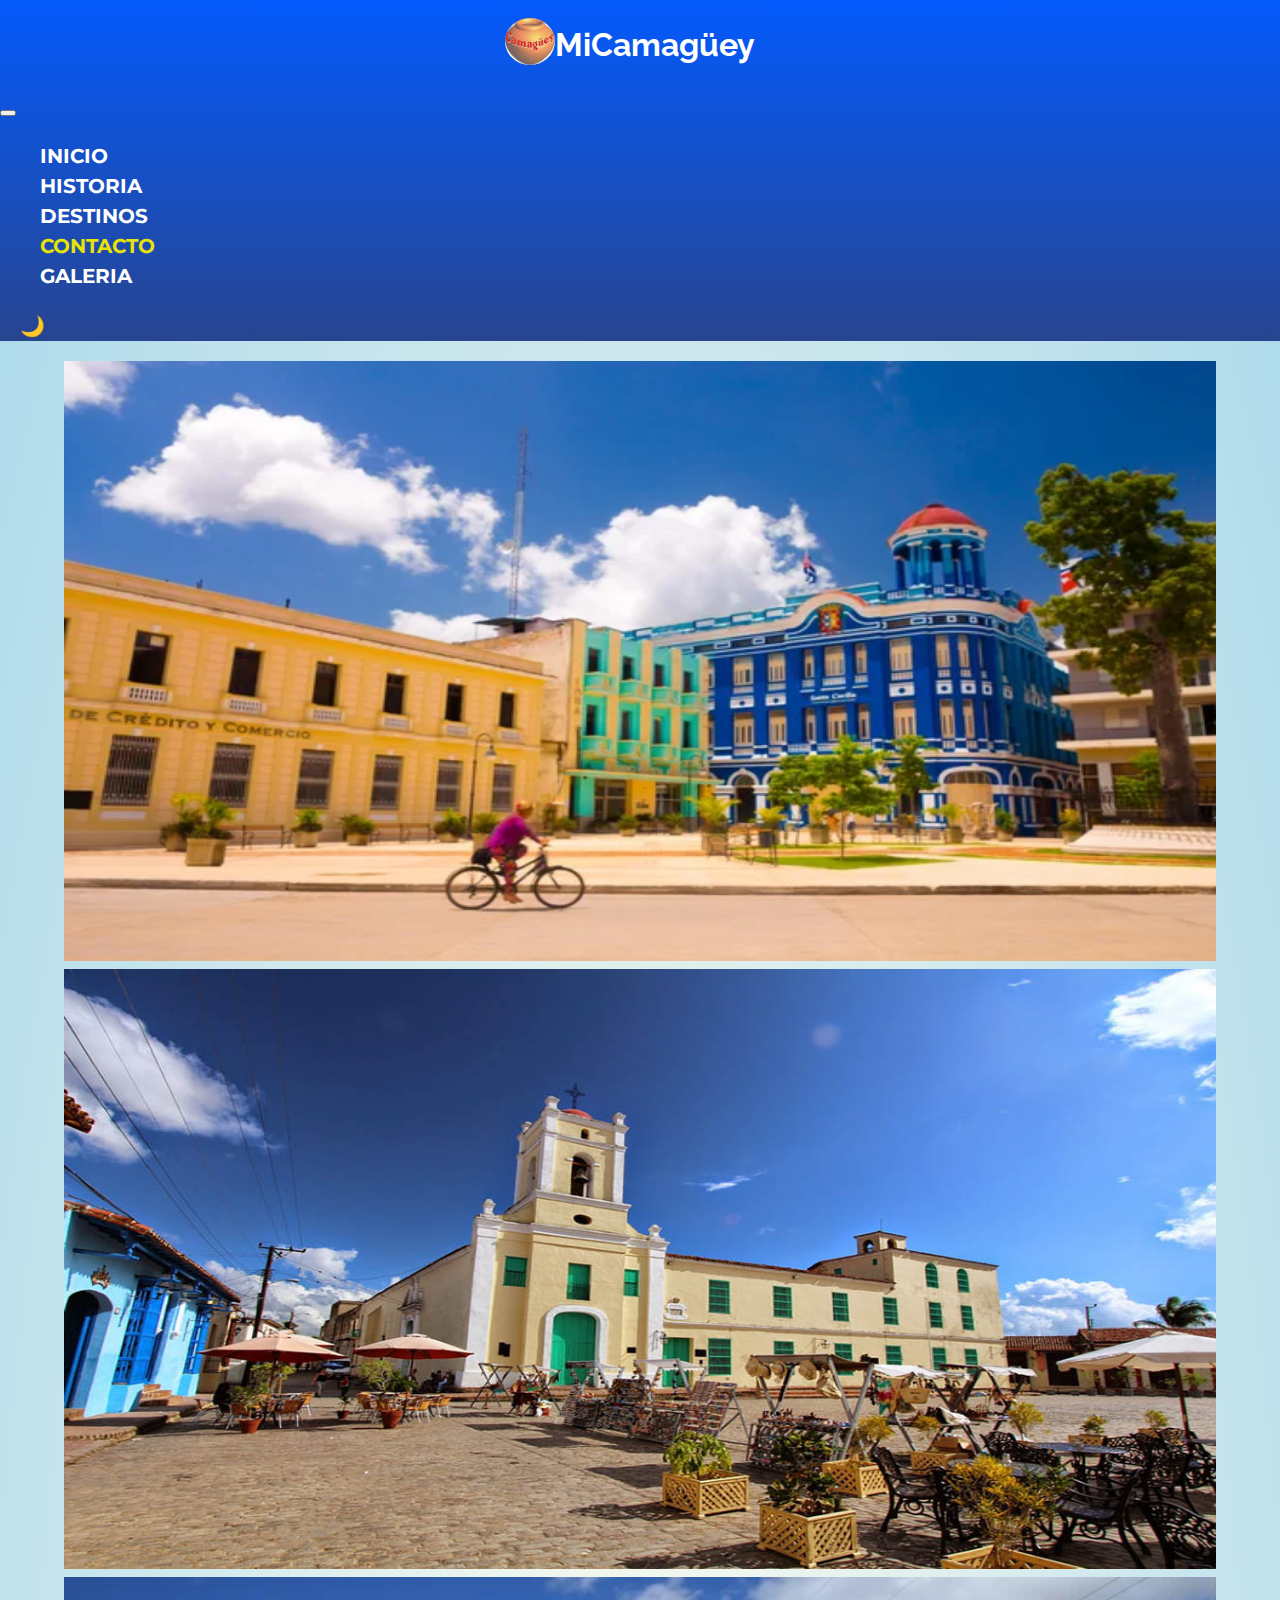
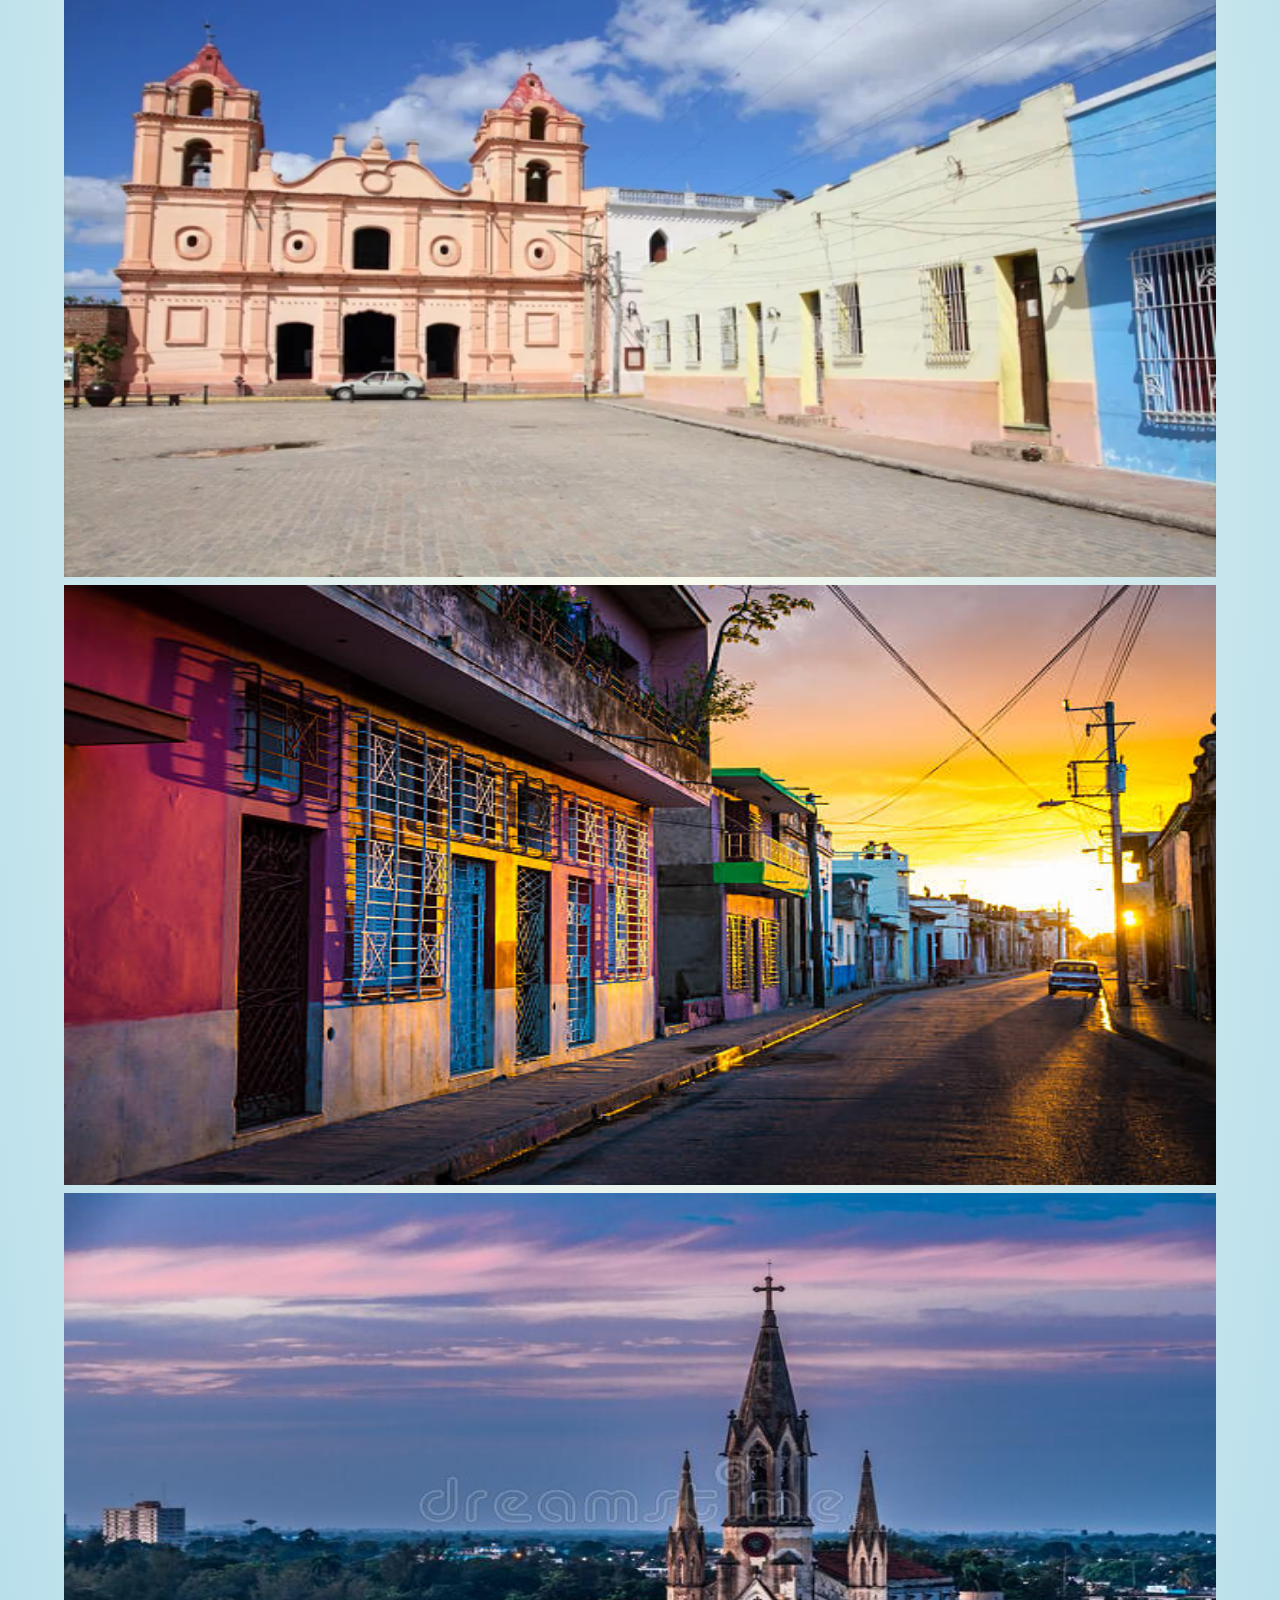
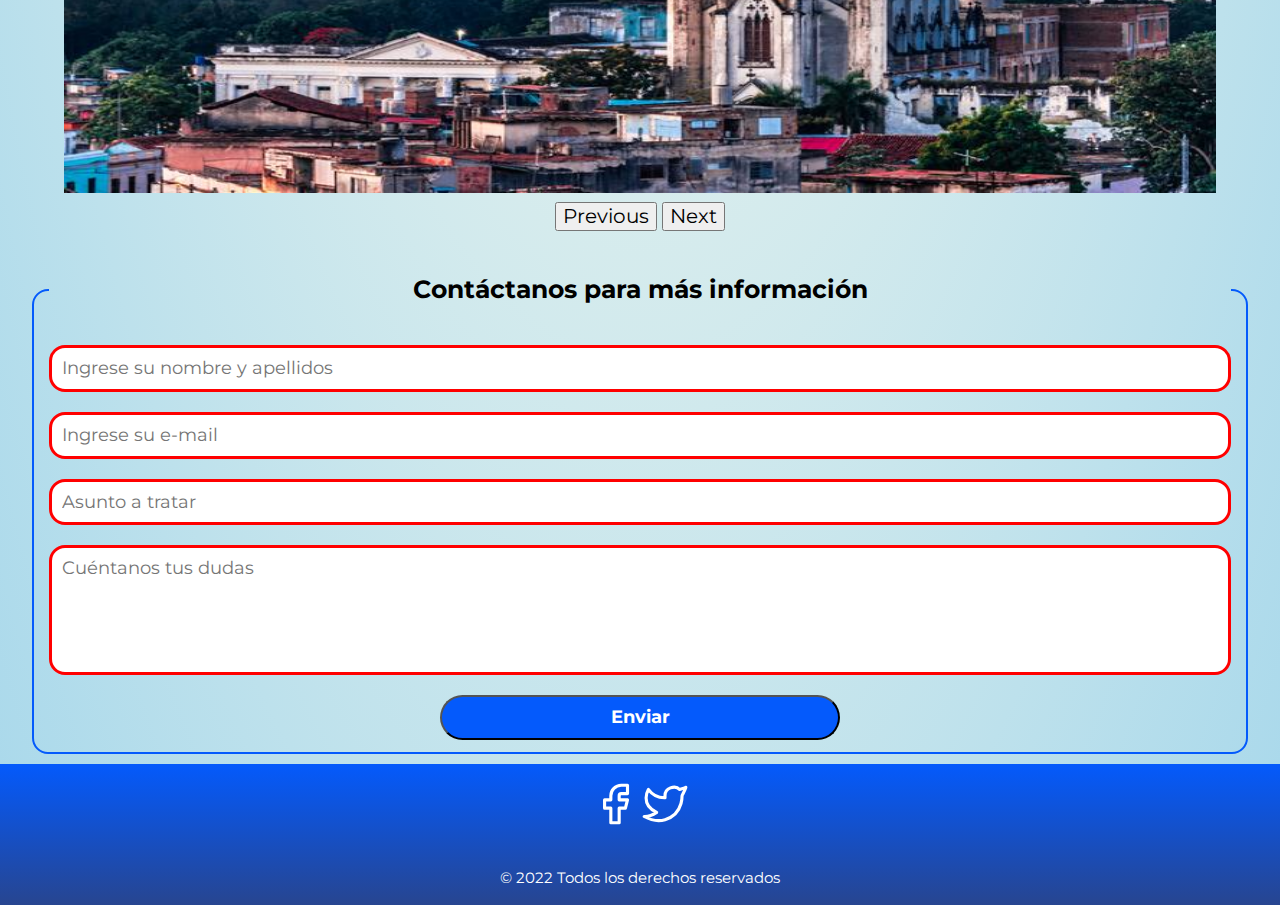
==== commit 6d9d10bf: "cambios realizados al footer(quitar enlaces)" ====
--- a/pages/contacto.html
+++ b/pages/contacto.html
@@ -230,24 +230,6 @@
     </main>
 
     <footer data-dark class="footer">
-      <ul class="navigation__footer">
-        <li class="navigation__footer-item">
-          <a href="../index.html">Inicio</a>
-        </li>
-        <li class="navigation__footer-item">
-          <a href="./historia.html">Historia</a>
-        </li>
-        <li class="navigation__footer-item">
-          <a href="./destinos.html">Destinos</a>
-        </li>
-        <li class="navigation__footer-item">
-          <a class="isactive" href="./contacto.html">Contacto</a>
-        </li>
-        <li class="navigation__footer-item">
-          <a href="./galeria.html">Galería</a>
-        </li>
-      </ul>
-
       <div class="red-footer">
         <div class="red__icon-footer">
           <a
--- a/css/style.css
+++ b/css/style.css
@@ -325,7 +325,7 @@
     width: 100%;
     height: auto;
     display: flex;
-    justify-content: space-around;
+    justify-content: center;
     align-items: center;
 
 }
@@ -344,6 +344,9 @@
     justify-content: center;
 }
 
+.footer svg {
+    margin: 1rem auto;
+}
 
 
 .red__derechos p {
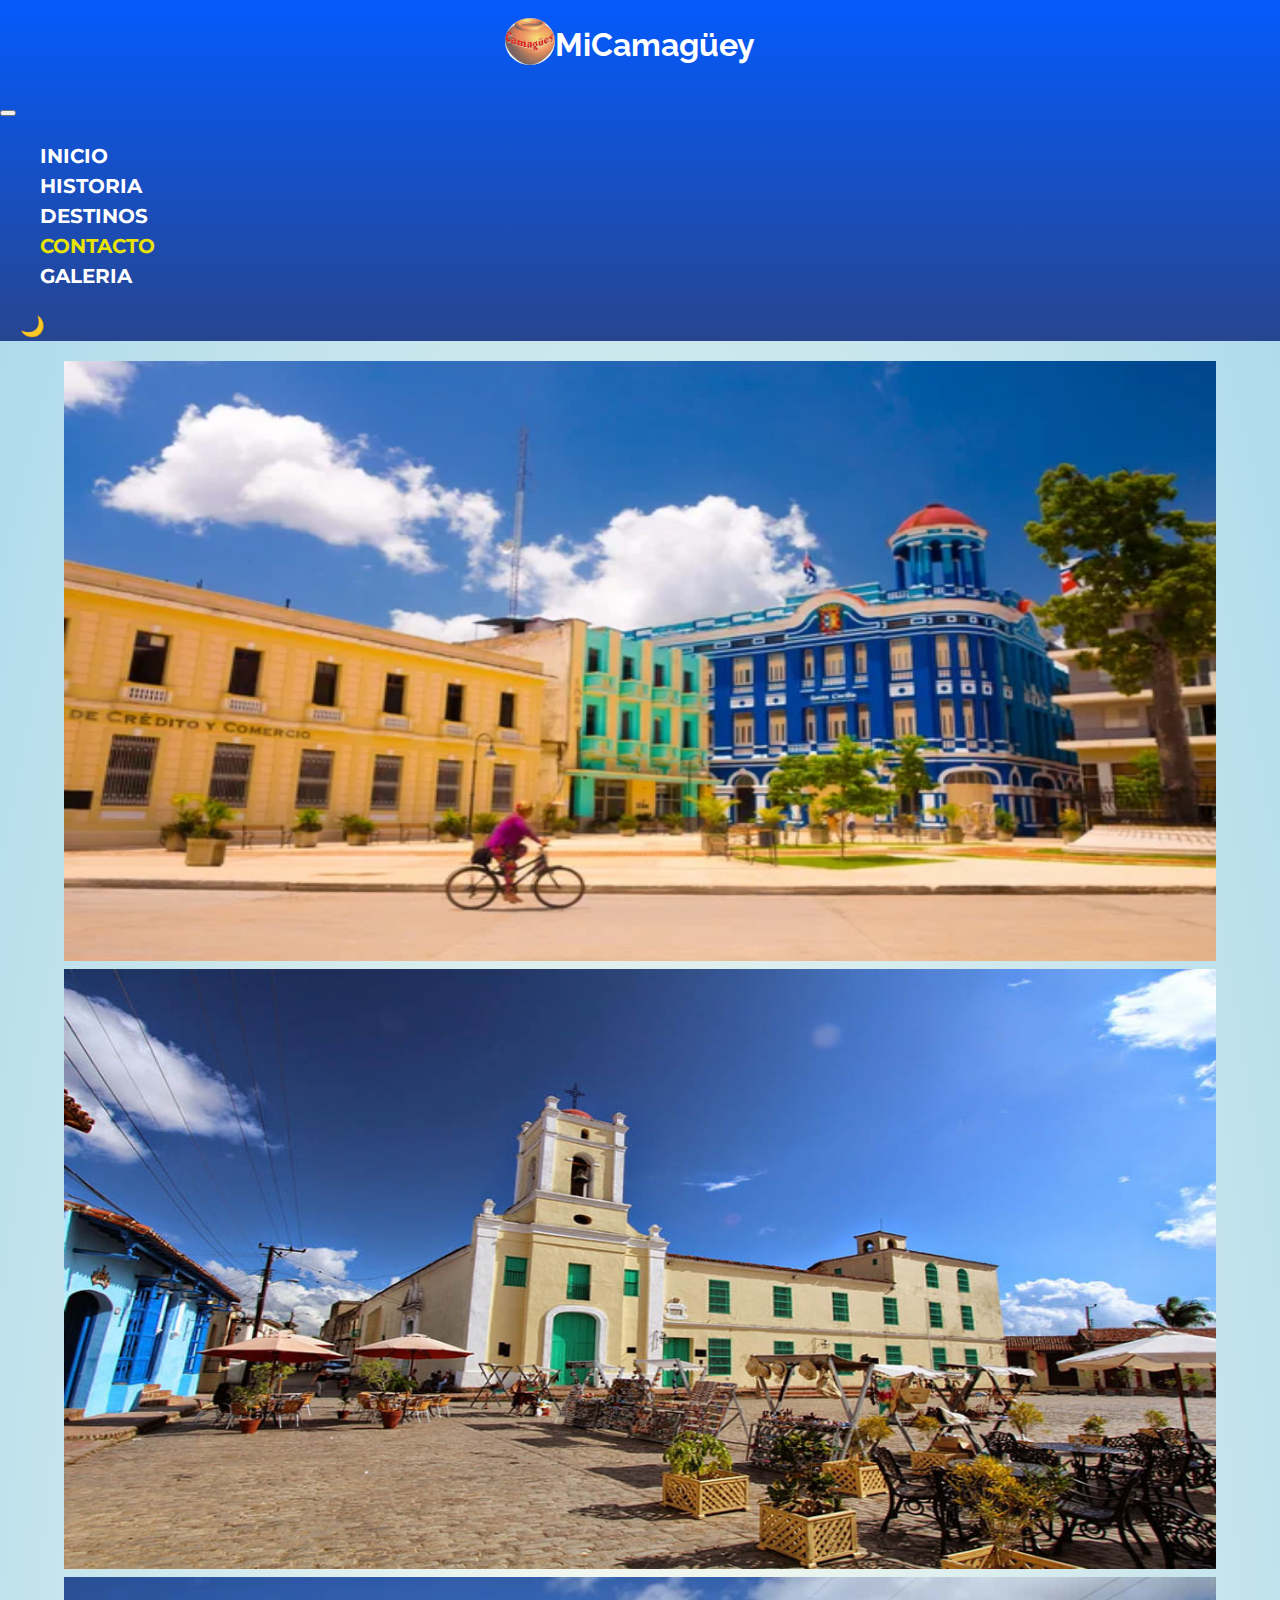
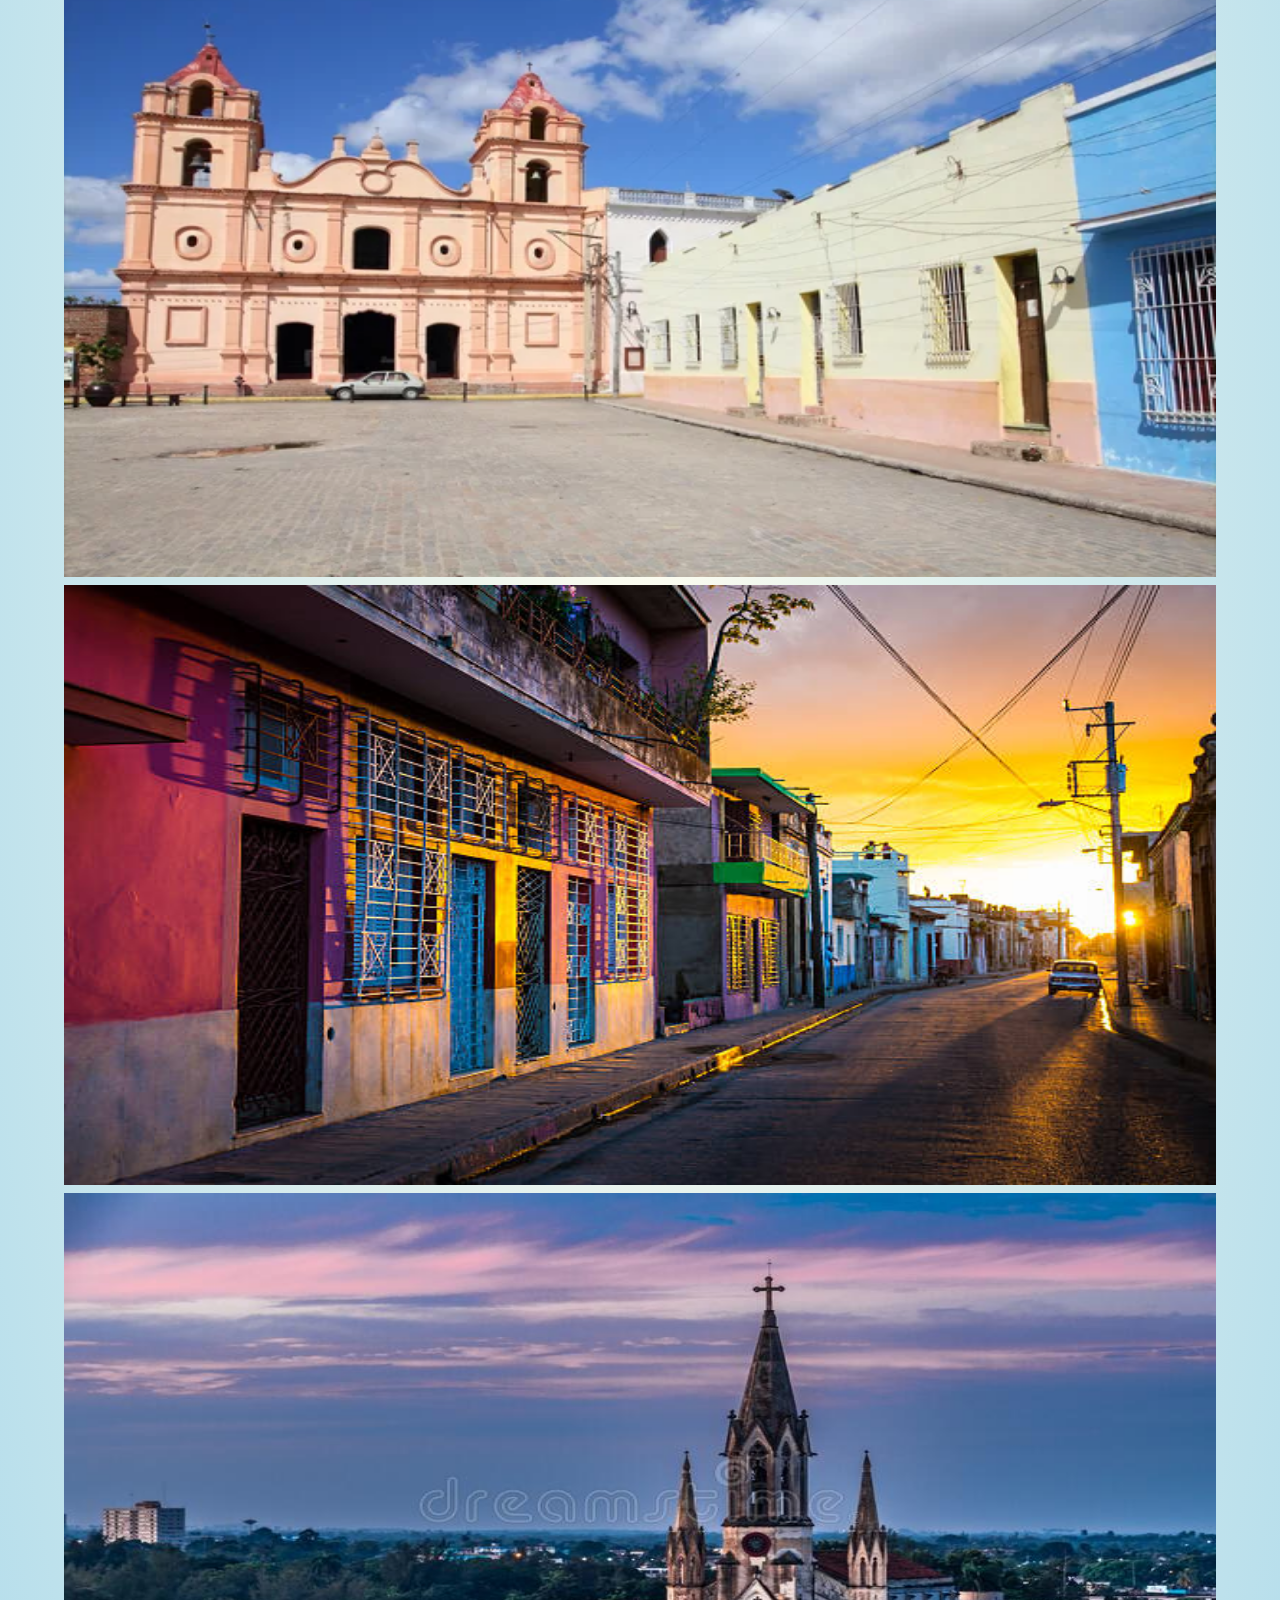
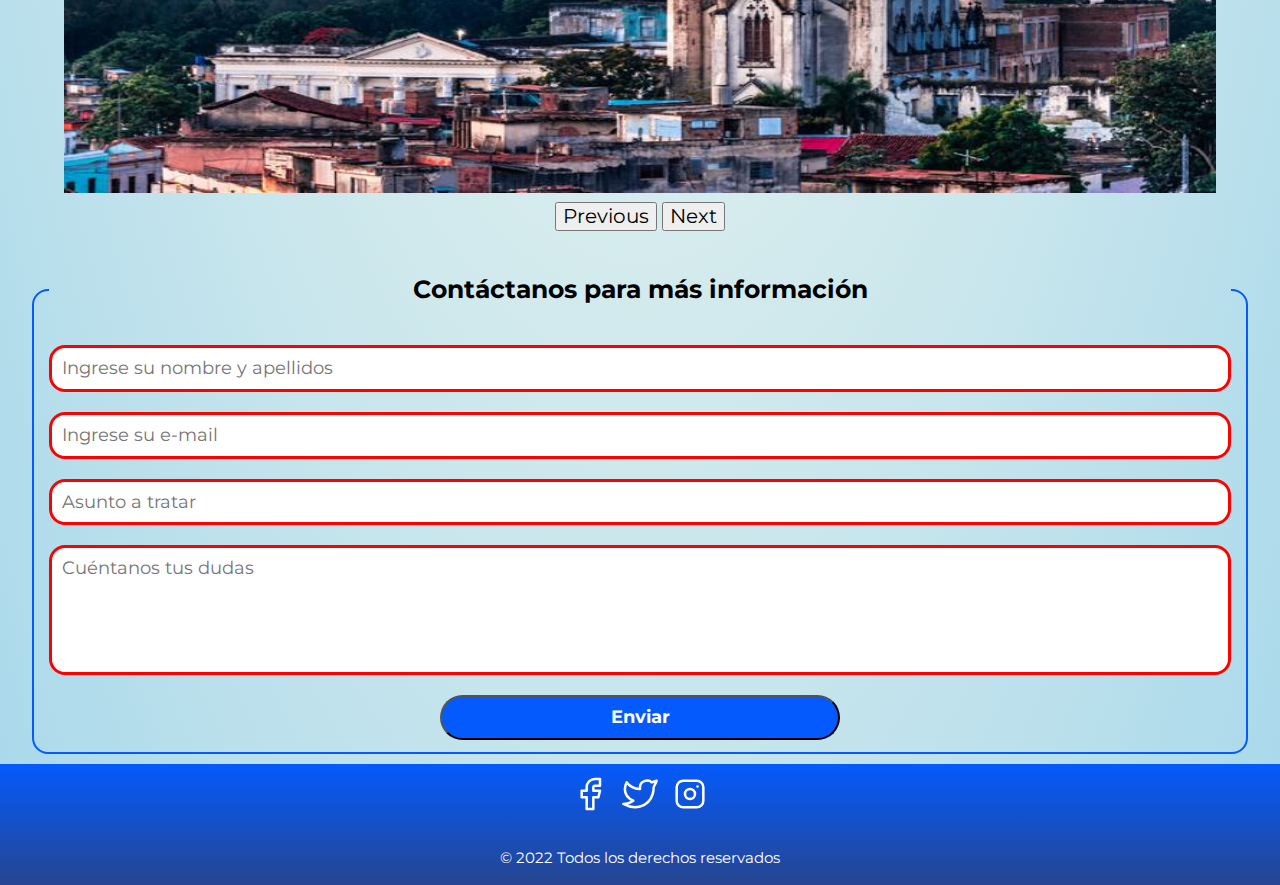
==== commit c38d4d7f: "modificando footer en todas las paginas" ====
--- a/pages/contacto.html
+++ b/pages/contacto.html
@@ -241,8 +241,8 @@
             <svg
               xmlns="http://www.w3.org/2000/svg"
               class="icon icon-tabler icon-tabler-brand-facebook"
-              width="60"
-              height="60"
+              width="40"
+              height="40"
               viewBox="0 0 24 24"
               stroke-width="1.5"
               stroke="#ffffff"
@@ -266,8 +266,8 @@
             <svg
               xmlns="http://www.w3.org/2000/svg"
               class="icon icon-tabler icon-tabler-brand-twitter"
-              width="60"
-              height="60"
+              width="40"
+              height="40"
               viewBox="0 0 24 24"
               stroke-width="1.5"
               stroke="#ffffff"
@@ -281,6 +281,30 @@
               />
             </svg>
           </a>
+          <a
+            href="http://instagram.com"
+            class="instagram-footer"
+            target="_blank"
+            rel="noopener"
+          >
+            <svg
+              xmlns="http://www.w3.org/2000/svg"
+              class="icon icon-tabler icon-tabler-brand-instagram"
+              width="40"
+              height="40"
+              viewBox="0 0 24 24"
+              stroke-width="1.5"
+              stroke="#ffffff"
+              fill="none"
+              stroke-linecap="round"
+              stroke-linejoin="round"
+            >
+              <path stroke="none" d="M0 0h24v24H0z" fill="none" />
+              <rect x="4" y="4" width="16" height="16" rx="4" />
+              <circle cx="12" cy="12" r="3" />
+              <line x1="16.5" y1="7.5" x2="16.5" y2="7.501" />
+            </svg>
+          </a>
         </div>
         <div class="red__derechos">
           <p>&copy; 2022 Todos los derechos reservados</p>
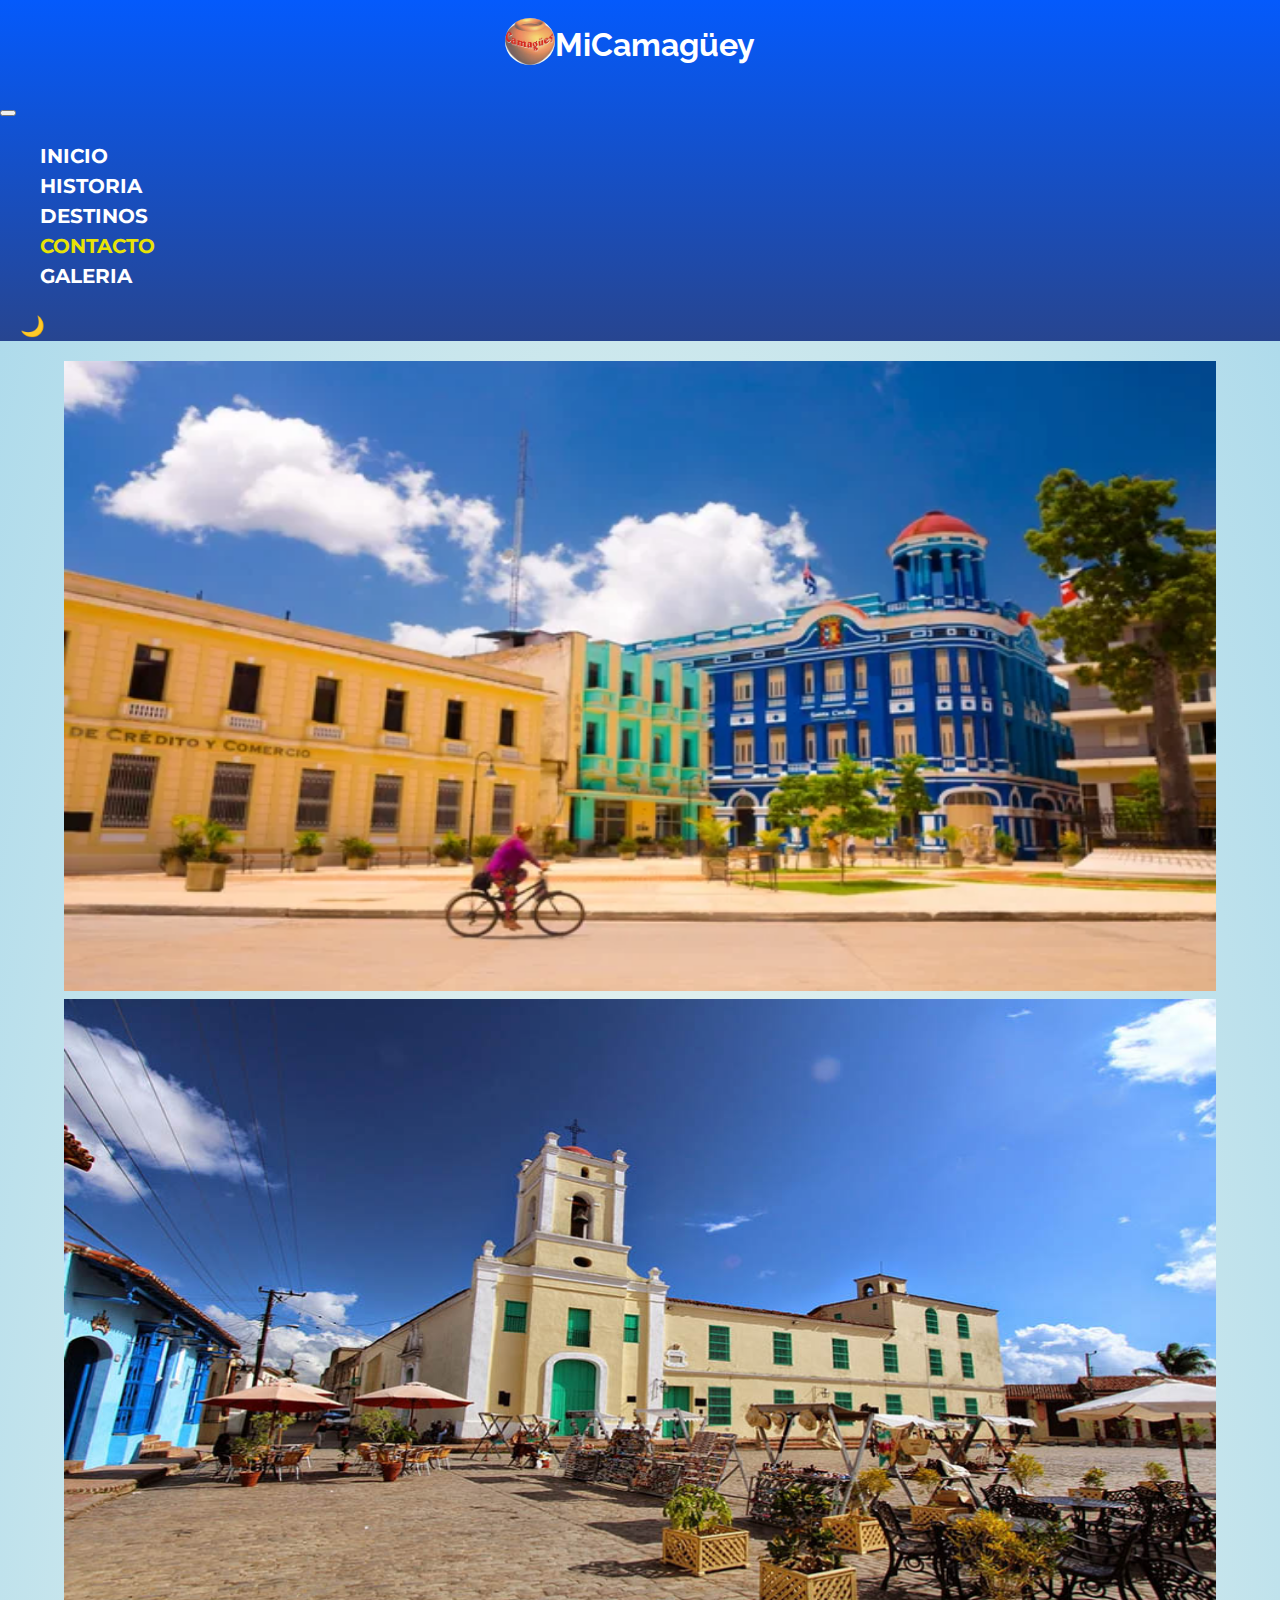
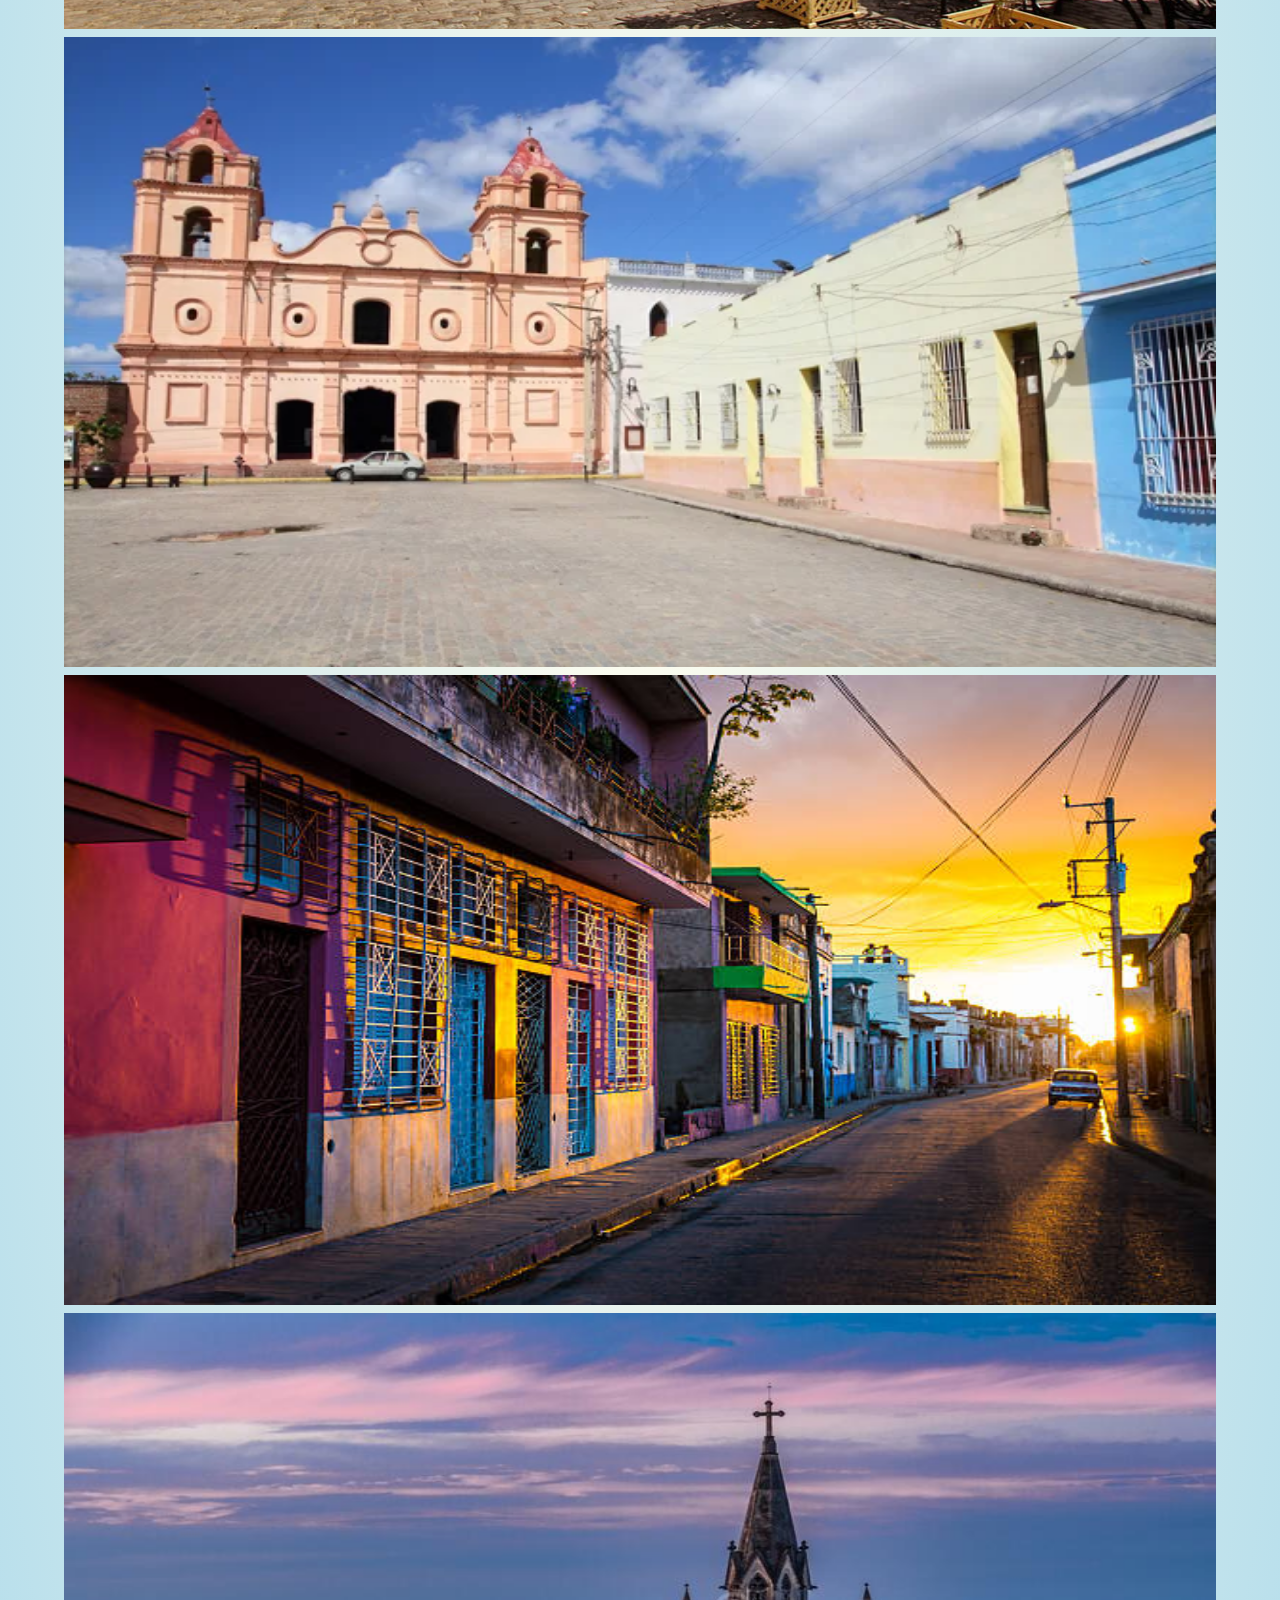
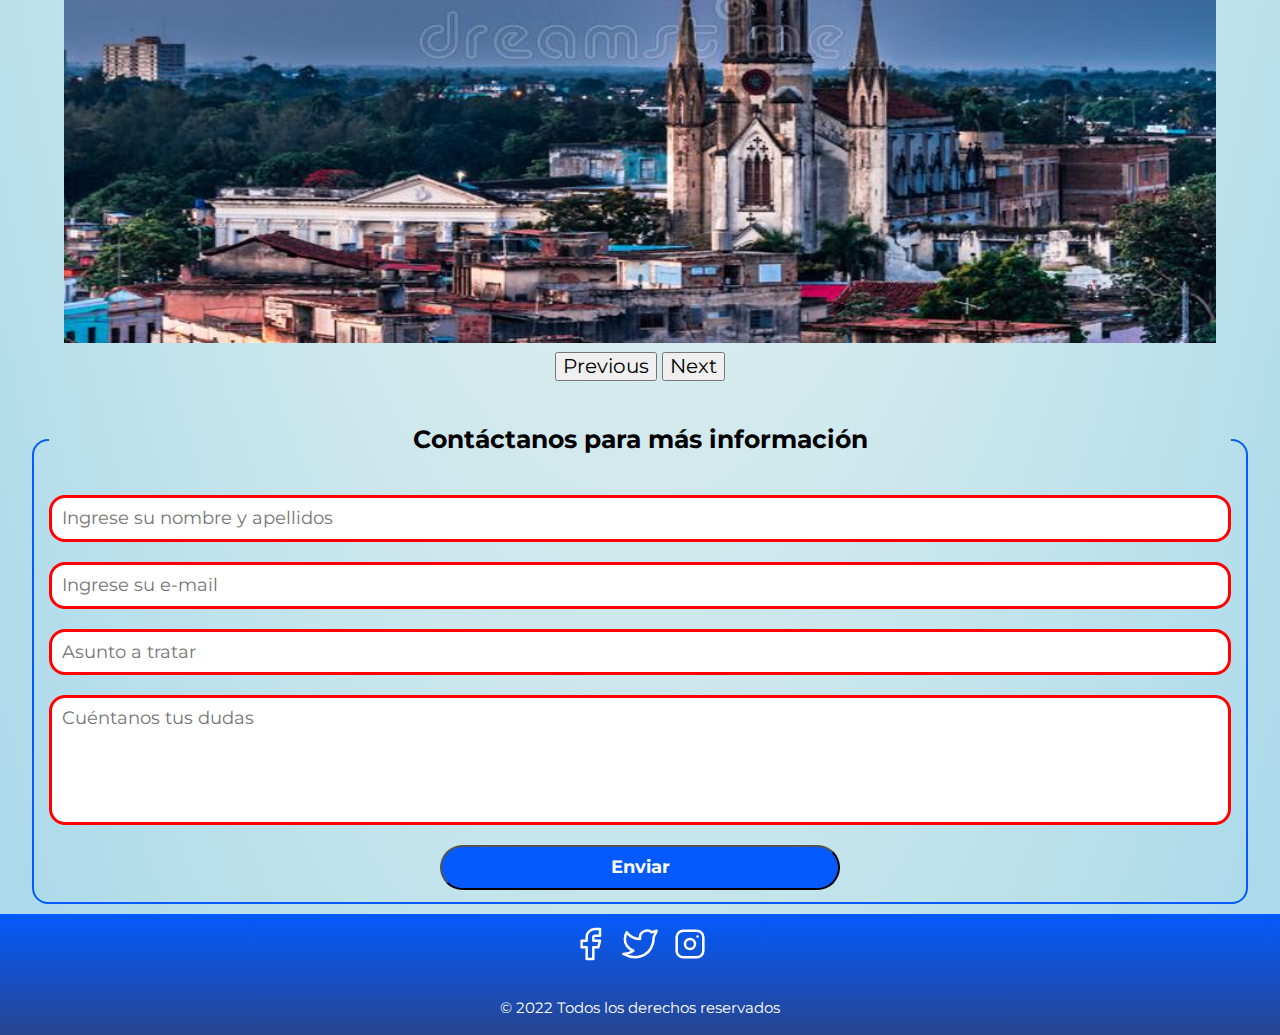
==== commit de1323d6: "eliminadas clases innecesarias en barra de navegacion" ====
--- a/pages/contacto.html
+++ b/pages/contacto.html
@@ -59,7 +59,7 @@
   </head>
   <body>
     <header data-dark class="header">
-      <nav class="navbar navbar-expand-lg bg-light nav-size">
+      <nav class="navbar navbar-expand-lg nav-size">
         <div class="container-fluid nav-background">
           <a class="navbar-brand" href="#">
             <div class="title">
--- a/css/style.css
+++ b/css/style.css
@@ -420,14 +420,11 @@
     .facebook {
         margin-right: -5rem;
     }
-
-}
-
-
+}
 
 @media screen and (min-width:900px) {
     .img-size {
-        height: 60rem;
+        height: 63rem;
     }
 
 }
